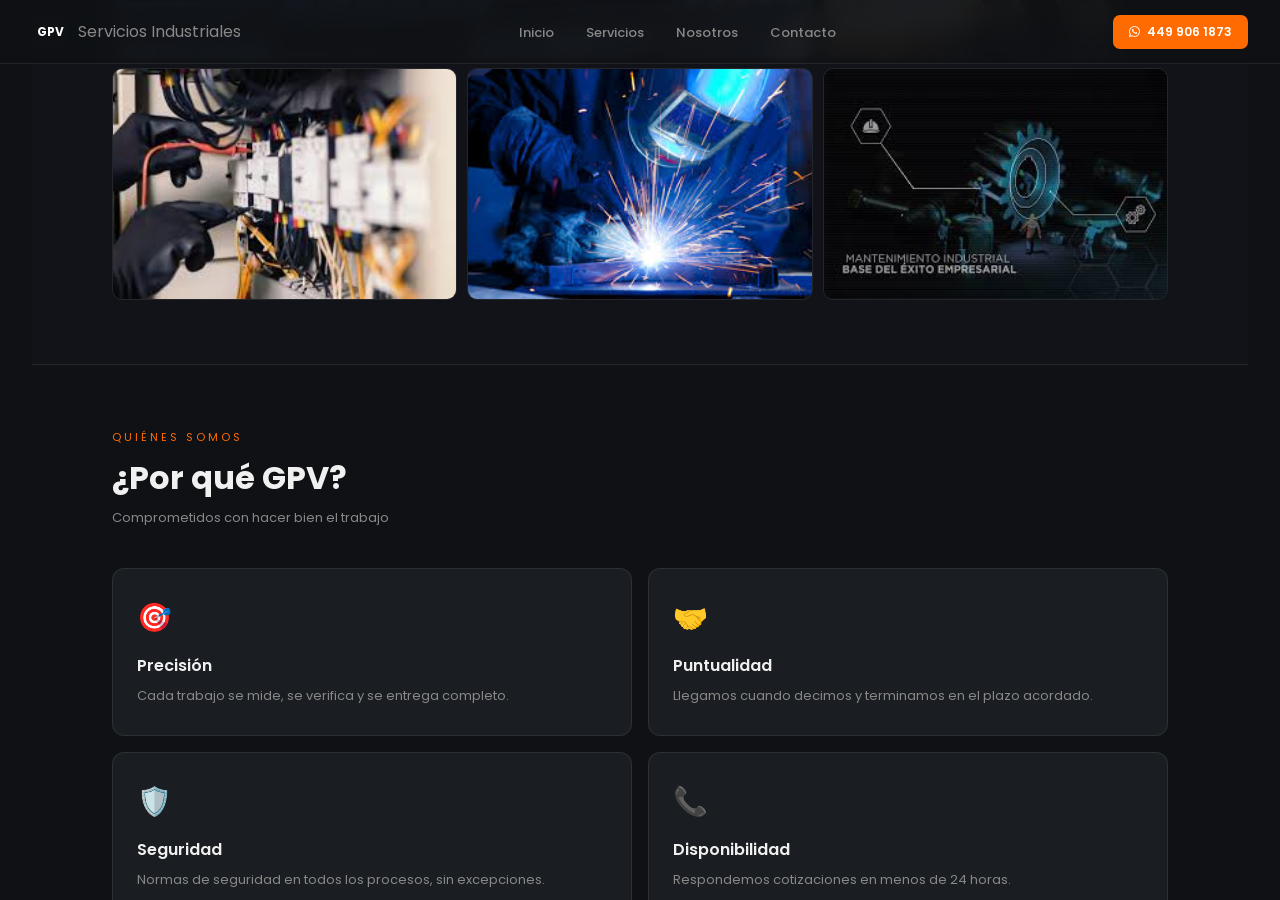
==== index.html @ b643dd70 "primer commit GPV" ====
<!DOCTYPE html>
<html lang="es">

<head>
    <meta charset="UTF-8">
    <meta name="viewport" content="width=device-width, initial-scale=1.0">
    <title>GPV Servicios Industriales</title>
    <link rel="stylesheet" href="style.css">
    <link rel="stylesheet" href="https://cdnjs.cloudflare.com/ajax/libs/font-awesome/6.4.2/css/all.min.css">
</head>

<body>

    <!-- 
    ============================================
    SECCIÓN: HEADER (CABECERA PRINCIPAL)
    ============================================
    FUNCIÓN: Zona superior fija con navegación, logo y contacto rápido.
    
    QUÉ HACE:
    - Se mostrará en la parte superior de todas las pantallas
    - Contiene el logo (marca visual)
    - Menú de navegación para ir a diferentes secciones
    - Botón WhatsApp para llamada directa
    - Botón hamburger (☰) para menú móvil
    
    ACCESIBILIDAD (role="banner"):
    - role="banner" indica al navegador y lectores de pantalla que:
      * Esta es la cabecera PRINCIPAL del documento
      * Las personas ciegas sabrán dónde saltar si quieren ir al contenido
      * Los navegadores pueden marcarla como área específica en herramientas
    - Sin role="banner" sería solo un <div> sin significado semántico
    
    EFECTO EN EL CÓDIGO:
    - No cambia visualmente, pero organiza la información semánticamente
    - Los lectores de pantalla anuncian: "Encabezado de página"
    - Los navegadores pueden crear un índice de secciones
    -->
    <header class="header" id="header" role="banner">
    <header class="header" id="header" role="banner">

        <!-- 
        COMPONENTE: LOGO (MARCA VISUAL)
        
        QUÉ ES:
        - El logotipo que representa la empresa (GPV Servicios Industriales)
        
        role="img" (Rol ARIA para accesibilidad):
        - Aunque NO es una etiqueta <img>, este <div> se COMPORTA como una imagen
        - Los lectores de pantalla entienden: "aquí hay una imagen importante"
        - Sin role="img" los lectores dirían: "GPV" y "Servicios Industriales" por separado sin contexto
        - CON role="img" + aria-label, se trata como UNA UNIDAD semántica
        
        aria-label="Logo GPV Servicios Industriales" (Etiqueta accesible):
        - Proporciona TEXTO ALTERNATIVO para quienes no ven la pantalla
        - Un usuario ciego oye: "Logo GPV Servicios Industriales" (descripción clara)
        - Sin aria-label, el lector diría confusamente: "GPV... Servicios Industriales"
        - aria-label es invisible pero brinda contexto completo
        
        CÓMO AFECTA:
        - Visualmente: no cambia nada (solo CSS)
        - Accesibilidad: transforma contenido visual en información comprensible
        - SEO: Google entiende que esto es el logo principal
        -->
        <div class="header__logo" role="img" aria-label="Logo GPV Servicios Industriales">
            <div class="header__icon">GPV</div>
            <div>
                <p class="header__sub">Servicios Industriales</p>
            </div>
        </div>

        <!-- 
        COMPONENTE: NAVEGACIÓN PRINCIPAL
        
        QUÉ HACE:
        - Lista de enlaces a las secciones principales (Inicio, Servicios, Nosotros, Contacto)
        - Permite desplazamiento rápido dentro de la página
        - Se oculta en móviles (controlado por CSS + JS)
        
        <nav> (Etiqueta semántica):
        - HTML5 indica explícitamente que esto es NAVEGACIÓN
        - Los lectores saltan directamente aquí con atajos
        - Los navegadores estructuran mejor el documento
        
        id="nav" (Identificador único):
        - Permite ser CONTROLADO por el botón hamburger
        - Se referencia con aria-controls (ver botón burger abajo)
        - Permite CSS/JS dirigirse específicamente a este elemento
        
        aria-label="Navegación principal" (Etiqueta descriptiva):
        - Describe QUÉ TIPO de navegación es (no "menú", sino "principal")
        - Si hay varios navs, los lectores distinguen: "Navegación principal", "Navegación secundaria", etc.
        - Contexto claro sin entrar en detalles de cada enlace
        
        CÓMO FUNCIONA:
        - Visualmente: aparecerá como barra horizontal en desktop
        - En móvil: puede estar oculta, controlada por botón burger
        - Accesibilidad: lectores navegan directo aquí y saben qué es
        
        ENLACES (href="#..."):
        - Los # permiten ANCLAS (saltos internos en la págin)
        - href="#inicio" salta a <main id="inicio">
        - href="#servicios" salta a <section id="servicios">
        - Útil para nadar rápido sin cargar nueva página
        -->
        <nav class="header__nav" id="nav" aria-label="Navegación principal">
            <ul>
                <li><a href="#inicio">Inicio</a></li>
                <li><a href="#servicios">Servicios</a></li>
                <li><a href="#nosotros">Nosotros</a></li>
                <li><a href="#contacto">Contacto</a></li>
            </ul>
        </nav>

        <!-- 
        COMPONENTE: ENLACE WHATSAPP (LLAMADA A ACCIÓN)
        
        QUÉ HACE:
        - Botón/enlace directo a WhatsApp
        - Permite contactar rápidamente sin formulario
        - Abre WhatsApp en móvil o navegador web
        
        href="https://wa.me/524499061873":
        - Protocolo wa.me de WhatsApp
        - Abre automáticamente chat con ese número
        - No requiere escribir número manualmente
        
        target="_blank":
        - Abre en NUEVA PESTAÑA/VENTANA
        - El usuario no abandona el sitio (mantiene contexto)
        - Experiencia más fluida
        
        aria-label="Llamar por WhatsApp al 449 906 1873":
        - PROBLEMA SIN aria-label:
          * Lector solo lee el icono de WhatsApp (confuso para ciegos)
          * El número 449 906 1873 aparece pero sin contexto
          * Usuario tenía que adivinar qué es
        - SOLUCIÓN CON aria-label:
          * Lector de pantalla dice: "Llamar por WhatsApp al 449 906 1873"
          * Contexto claro: ACCIÓN (llamar) + MÉTODO (WhatsApp) + NÚMERO
          * Muy descriptivo y útil
        
        <i class="fa-brands fa-whatsapp"></i>:
        - Icono de Font Awesome
        - Solo visual, no afecta accesibilidad (aria-label lo cubre)
        
        EFECTO FINAL:
        - Usuario ciego: oye descripción clara
        - Usuario vidente: ve icono + número
        - Ambos entienden exactamente qué es
        -->
        <a href="https://wa.me/524499061873" class="header__cta" target="_blank"
            aria-label="Llamar por WhatsApp al 449 906 1873">
            <i class="fa-brands fa-whatsapp"></i>
            449 906 1873
        </a>

        <!-- 
        COMPONENTE: BOTÓN HAMBURGER (MENÚ MÓVIL)
        
        QUÉ HACE:
        - Botón ☰ (3 líneas) que abre/cierra menú en móviles
        - Reclama espacio en pantallas pequeñas
        - Típico de diseño responsive moderno
        
        ESTRUCTURA:
        - 3 <span> que se convierten en líneas via CSS
        - CSS/JS anima/rota estas líneas al abrirse
        - Completamente accesible también
        
        aria-label="Abrir menú":
        - Describe la ACCIÓN del botón (no solo "botón")
        - Lector de pantalla: "Botón, Abrir menú"
        - Contexto claro incluso sin ver el icono visual
        
        aria-expanded="false" (ATRIBUTO DINÁMICO):
        - FALSO INICIALMENTE: menú está CERRADO
        - El JS de script.js CAMBIA esto a "true" cuando se abre
        - PROPÓSITO:
          * Informa ESTADO del menú a lectores
          * Sin aria-expanded: lector no sabe si está abierto/cerrado
          * Con aria-expanded: "Botón, Abrir menú, expandido (cerrado)"
          * Cuando JS cambia a true: "Botón, Abrir menú, expandido (abierto)"
        
        aria-controls="nav":
        - VINCULACIÓN DE CONTROL:<br/>
          * Este botón CONTROLA el elemento con id="nav"
          * Enlace semántico: "cuando presiono este botón, afecto ese elemento"
          * Lectores de pantalla entienden la relación
          * Si hay múltiples elementos controlables, queda claro cuál es cuál
        
        CÓMO FUNCIONA EN CONJUNTO:
        - Usuario presiona botón burger
        - JS: cambia aria-expanded a true
        - JS: agrega clase CSS (ej. "open") al nav
        - CSS: muestra el menú (posiblemente con animación)
        - Lector de pantalla: "ahora está expandido"
        - Usuario ciego sabe que pasó algo
        
        EFECTO VISUAL vs ACCESIBILIDAD:
        - Visual: ☰ rota a ✕ (X)
        - Accesibilidad: aria-expanded cambia false → true
        - Ambos comunican el mismo cambio de estado
        -->
        <button class="header__burger" id="burger"
                aria-label="Abrir menú"
                aria-expanded="false"
                aria-controls="nav">
            <span></span>
            <span></span>
            <span></span>
        </button>

    </header>

    <main id="inicio">

        <!-- 
        ============================================
        SECCIÓN: HERO (PRESENTACIÓN PRINCIPAL)
        ============================================
        
        QUÉ ES:
        - Primera sección grande después del header
        - Llamada "Hero" porque es visualmente impactante
        - Contiene: titulo, descripción, badges, botones, imagen
        - OBJETIVO: captar atención y presentar la empresa
        
        aria-labelledby="hero-titulo" (VINCULACIÓN A TÍTULO):
        - PROBLEMA SIN ESTO:
          * <section> sin nombre = inútil para lector de pantalla
          * Usuario ciego entra a sección sin contexto
        - SOLUCIÓN:
          * Apunta al <h1 id="hero-titulo"> debajo
          * Lector REUTILIZA ese texto como nombre de sección
          * Dice: "Sección, Soluciones Industriales Profesionales"
          * Sin código adicional, usa lo que already existe
        - POR QUÉ ES MÁS EFICIENTE QUE aria-label:
          * Si cambias el título en HTML, aria-labelledby actualiza AUTOMÁTICAMENTE
          * Si usas aria-label, tienes texto DUPLICADO (difícil mantener)
          * aria-labelledby = DRY (Don't Repeat Yourself)
        
        EFECTO:
        - Los lectores agrupan contenido bajo ese encabezado
        - Los navegadores crean estructura clara
        - Usuarios navegan mejor
        -->
        <section class="hero" aria-labelledby="hero-titulo">

            <div class="hero__content">

                <div class="hero__badges">
                    <span class="hero__badge">+15 años de experiencia</span>
                    <span class="hero__badge hero__badge--loc">📍 Aguascalientes, México</span>
                </div>

                <!-- 
                TÍTULO PRINCIPAL (H1)
                
                QUÉ HACE:
                - Define el TEMA PRINCIPAL de toda la página
                - "Soluciones Industriales Profesionales"
                - Se muestra grande y destacado (CSS)
                
                id="hero-titulo":
                - Este ID es REFERENCIADO por aria-labelledby arriba
                - El <section> usa este texto como su nombre
                - Vinculación: H1 ← Section 
                
                <span>Profesionales</span>:
                - Permite estilizar solo esta palabra diferente (color/tamaño)
                - CSS puede hacer esta palabra más grande/diferente color
                - Mejora impacto visual sin cambiar significado
                -->
                <h1 class="hero__title" id="hero-titulo">
                    Soluciones<br>
                    Industriales<br>
                    <span>Profesionales</span>
                </h1>

                <p class="hero__desc">
                    Balconería, pailería, mantenimiento y electricidad
                    para empresas y particulares.
                </p>

                <!-- 
                LISTA DE VENTAJAS
                
                QUÉ HACE:
                - Enumera 3 puntos fuertes de GPV
                - Genera confianza en el usuario
                - Mejora conversión (muestra promesas claras)
                
                <ul>:
                - Etiqueta semántica para LISTA (bullets)
                - HTML entiende: "esto es una colección de items"
                - Accesibilidad: lectores anuncian "lista de 3 items"
                
                aria-label="Ventajas de GPV":
                - PROPÓSITO: sin esto, lector diría "lista", punto, punto, punto
                - CON aria-label: "lista de ventajas de GPV", punto 1, punto 2, punto 3
                - CONTEXTO CLARO: el usuario sabe QUÉ ES esta lista
                
                EFECTO:
                - Visuales entienden beneficios al leer
                - Ciegos entienden que es una lista de beneficios
                -->
                <ul class="hero__checks" aria-label="Ventajas de GPV">
                    <li>Personal altamente capacitado</li>
                    <li>Garantía en todos los trabajos</li>
                    <li>Respuesta en menos de 24 horas</li>
                </ul>

                <div class="hero__btns">
                    <a href="#contacto" class="btn btn--primary">Solicitar cotización</a>
                    <a href="#servicios" class="btn btn--secondary">Ver servicios</a>
                </div>

            </div>

            <div class="hero__img">
                <img src="soldadura.jpg" alt="Trabajo de soldadura realizado por GPV Servicios Industriales">
            </div>

        </section>

        <!-- 
        ============================================
        SECCIÓN: ESTADÍSTICAS (NÚMEROS CLAVE)
        ============================================
        
        QUÉ HACE:
        - Muestra 3 cifras importantes (500+ trabajos, 100+ clientes, 15+ años)
        - Genera confianza mediante números
        - Sección corta, solo visual, sin h2 visible
        
        aria-label="Estadísticas de GPV Servicios Industriales":
        - PROBLEMA:
          * Esta sección NO tiene <h2> visible (diseño minimalista)
          * Sin aria-label: sección sin nombre, solo números
          * Lector diría: "500 plus, trabajos realizados, 100 plus, clientes..." (confuso)
        - SOLUCIÓN:
          * aria-label da nombre completo a la sección
          * Lector: "Sección, Estadísticas de GPV Servicios Industriales"
          * LUEGO lista los números en contexto
        - POR QUÉ NO aria-labelledby:
          * No hay un <h2> visible para referenciar
          * El aria-label es lo mejor en este caso
        
        ESTRUCTURA INTERNA:
        - 3 divs .stats__item
        - Cada uno: número grande + etiqueta pequeña
        - Grid CSS los organiza horizontalmente
        -->
        <section class="stats" aria-label="Estadísticas de GPV Servicios Industriales">
            <div class="stats__item">
                <span class="stats__num">500+</span>
                <span class="stats__label">Trabajos realizados</span>
            </div>
            <div class="stats__item">
                <span class="stats__num">100+</span>
                <span class="stats__label">Clientes atendidos</span>
            </div>
            <div class="stats__item">
                <span class="stats__num">15+</span>
                <span class="stats__label">Años de experiencia</span>
            </div>
        </section>

        <!-- 
        ============================================
        SECCIÓN: CARRUSEL/SLIDER DE PROYECTOS
        ============================================
        
        QUÉ HACE:
        - Muestra proyectos completados en forma de carrusel
        - El usuario puede navegar entre slides
        - Cada slide: imagen + categoría + título + descripción
        
        aria-labelledby="slider-titulo":
        - Referencia al <h2 id="slider-titulo">Proyectos realizados</h2>
        - Función: liga el nombre visible al contenedor
        - Lector: "Sección, Proyectos realizados"
        - Más mantenible que aria-label duplicado
        -->
        <section class="slider-sec" id="servicios" aria-labelledby="slider-titulo">

            <div class="slider-sec__header">
                <p class="slider-sec__label">Nuestro trabajo</p>
                <h2 class="slider-sec__title" id="slider-titulo">Proyectos realizados</h2>
                <p class="slider-sec__sub">Más de 500 trabajos en Aguascalientes y zona</p>
            </div>

            <!-- 
            COMPONENTE: CARRUSEL (REGIÓN INTERACTIVA)
            
            role="region":
            - Más específico que <div> simple
            - Indica: "aquí hay una zona ESPECIAL, diferente del contenido normal"
            - PROPÓSITO: usuarios pueden saltar directamente a esta región
            - Lectores anuncian: "región, Carrusel de proyectos"
            
            aria-label="Carrusel de proyectos realizados":
            - Completa el nombre de la región
            - Describe QUÉ ES y QUÉ CONTIENE
            - Usuario ciego sabe: "esta es una zona interactiva con proyectos"
            
            INTERACTIVIDAD:
            - Contiene botones siguiente/anterior
            - Contiene navegación de dots (puntos)
            - Actualiza contenido dinámicamente via JS
            - Accesibilidad crítica aquí
            -->
            <div class="slider" role="region" aria-label="Carrusel de proyectos realizados">

                <!-- 
                CONTENEDOR DE SLIDES (TRACK)
                
                aria-live="polite" (ANUNCIO DINÁMICO):
                - FUNCIÓN: cuando cambia el contenido aquí, lector lo ANUNCIA
                - "polite" = anuncia SIN INTERRUMPIR lo que se lee
                - ALTERNATIVAS:
                  * aria-live="assertive" = interrumpe (importante/urgente)
                  * aria-live="off" = no anuncia
                - CASO DE USO:
                  * Slide 1 mostrado: lector describe contenido
                  * Usuario presiona "siguiente"
                  * JS cambia contenido en este div
                  * aria-live anuncia EDUCADAMENTE: "Slide 2, Mantenimiento Industrial..."
                  * Usuario sigue escuchando sin interrupciones bruscas
                
                SIN aria-live:
                - Slide cambia pero lector no se entera
                - Usuario ciego sigue escuchando slide 1 mientras ve slide 2
                - Desfase incomprensible
                
                id="sliderTrack":
                - Permite que JS actualice ESTE contenedor específicamente
                - Cuando cambia el slide, actualiza solo este elemento
                -->
                <div class="slider__track" id="sliderTrack" aria-live="polite">

                    <!-- 
                    CADA SLIDE (PROYECTO)
                    
                    role="img":
                    - Cada slide es tratado como una IMAGEN compleja (no solo <img>)
                    - Contiene: imagen + overlay con texto
                    - El conjunto forma una UNIDAD visual
                    - Los lectores entienden: "imagen compuesta"
                    
                    aria-label="Mantenimiento Industrial":
                    - ALTERNATIVA a aria-label largo
                    - Describe brevemente el tema
                    - Para descripción completa, usar <img alt="...">
                    
                    ESTRUCTURA INTERNA:
                    - <img>: foto del proyecto
                    - <div class="overlay">: información superpuesta
                      * span.tag: categoría ("Mantenimiento")
                      * h3: título
                      * p: descripción breve
                    -->
                    <div class="slider__slide" role="img" aria-label="Mantenimiento Industrial">
                        <img src="MI.jpg" alt="Trabajo de mantenimiento industrial realizado por GPV">
                        <div class="slider__overlay">
                            <span class="slider__tag">Mantenimiento</span>
                            <h3 class="slider__name">Mantenimiento Industrial</h3>
                            <p class="slider__desc">Preventivo y correctivo de maquinaria</p>
                        </div>
                    </div>

                    <div class="slider__slide" role="img" aria-label="Balconería y barandales">
                        <img src="balconeria.jpg" alt="Balcones y barandales fabricados por GPV">
                        <div class="slider__overlay">
                            <span class="slider__tag">Balconería</span>
                            <h3 class="slider__name">Balcones y Barandales</h3>
                            <p class="slider__desc">Diseño y fabricación a medida</p>
                        </div>
                    </div>

                    <div class="slider__slide" role="img" aria-label="Pailería industrial">
                        <img src="paileria.jpg" alt="Tanques y estructuras de pailería industrial por GPV">
                        <div class="slider__overlay">
                            <span class="slider__tag">Pailería</span>
                            <h3 class="slider__name">Pailería Industrial</h3>
                            <p class="slider__desc">Tanques y estructuras de acero</p>
                        </div>
                    </div>

                    <div class="slider__slide" role="img" aria-label="Servicios eléctricos industriales">
                        <img src="ServE.jpg" alt="Instalación eléctrica industrial realizada por GPV">
                        <div class="slider__overlay">
                            <span class="slider__tag">Eléctrico</span>
                            <h3 class="slider__name">Servicios Eléctricos</h3>
                            <p class="slider__desc">Instalación y mantenimiento industrial</p>
                        </div>
                    </div>

                    <div class="slider__slide" role="img" aria-label="Soldadura especializada">
                        <img src="soldadura.jpg" alt="Trabajo de soldadura especializada por GPV">
                        <div class="slider__overlay">
                            <span class="slider__tag">Soldadura</span>
                            <h3 class="slider__name">Soldadura Especializada</h3>
                            <p class="slider__desc">Certificada en todos los procesos</p>
                        </div>
                    </div>

                </div>
            </div>

            <!-- 
            BARRA DE PROGRESO (VISUAL)
            
            role="progressbar":
            - Indica: "aquí hay una barra que muestra avance"
            - Los lectores entienden: "barra de progreso"
            - Permite programar aria-valuenow/aria-valuemin/aria-valuemax para precisión
            
            aria-label="Progreso del carrusel":
            - Describe para QUÉ es esta barra
            - "Progreso de qué?" "... del carrusel"
            
            <div class="slider__progress-fill">:
            - Inner element que CSS anima
            - Visualmente crece/decrece
            - Representa porcentaje (slide 1/5 = 20%, slide 2/5 = 40%, etc.)
            
            ACCESIBILIDAD MEJORADA (opcional futuro):
            - Podrías agregar: aria-valuenow="1" aria-valuemin="0" aria-valuemax="5"
            - El lector diría: "Barra de progreso, 1 de 5"
            -->
                <div class="slider__progress-fill" id="sliderProgress"></div>
            </div>

            <div class="slider__nav">
                <!-- 
                BOTONES DE NAVEGACIÓN DEL CARRUSEL
                
                aria-label en cada botón:
                - PROBLEMA SIN aria-label:
                  * Botón "←" (flecha izquierda)
                  * Lector de pantalla: "botón, símbolo flecha izquierda"
                  * Confuso: ¿izquierda de qué? ¿para qué?
                - SOLUCIÓN CON aria-label:
                  * "Botón, Slide anterior"
                  * "Botón, Slide siguiente"
                  * Ahora clarísimo el propósito
                
                IMPORTANTE:
                - El símbolo visual (← o →) es SOLO decoración
                - aria-label aporta el CONTEXTO necesario
                - Usuarios con mouse: ven flecha, entienden
                - Usuarios invidentes: oyen descripción, entienden
                - Ambos acceso igual
                -->
                <button class="slider__btn" id="sliderPrev" aria-label="Slide anterior">&#8592;</button>
                <!-- 
                PUNTOS DE NAVEGACIÓN (DOTS)
                
                role="tablist":
                - Los dots funcionan como PESTAÑAS
                - Cada dot = una pestaña (cada slide es una pestaña)
                - Semantically: esto es navegación tipo pestañas
                - Los lectores entienden: "lista de pestañas"
                
                aria-label="Navegación de slides":
                - Describe qué son estos dots
                - Contexto: navegación de slides, no botones random
                
                DINÁMICO (JS actualiza):
                - JS crea 5 dots (uno por slide)
                - Cada dot tiene role="tab"
                - Dot activo: aria-selected="true"
                - Dots inactivos: aria-selected="false"
                - El lector anuncia cuál está seleccionado
                -->
                <div class="slider__dots" id="sliderDots" role="tablist" aria-label="Navegación de slides"></div>
                <!-- 
                CONTADOR DE SLIDES (1 / 5)
                
                aria-live="polite":
                - Este texto CAMBIA dinámicamente (JS actualiza)
                - aria-live="polite" anuncia cambios sin interrumpir
                - Cuando usuario navega: "slide 2 de 5", "slide 3 de 5", etc.
                - El lector anuncia el nuevo número automáticamente
                
                ACCESIBILIDAD:
                - Usuarios videntes ven: "1 / 5", "2 / 5", etc.
                - Usuarios invidentes oyen: "slide 1 de 5", "slide 2 de 5", etc.
                - Ambos saben en qué slide están
                -->
                <span class="slider__counter" id="sliderCounter" aria-live="polite">1 / 5</span>
                <button class="slider__btn" id="sliderNext" aria-label="Slide siguiente">&#8594;</button>
            </div>

        </section>

        <!-- 
        ============================================
        SECCIÓN: GALERÍA (MOSAICO DE TRABAJOS)
        ============================================
        
        QUÉ HACE:
        - Muestra 6 proyectos en grid visual
        - Una imagen es más grande (card--big)
        - Cada card muestra: imagen + overlay con nombre
        - Similar al slider pero estático (no carrusel)
        
        aria-labelledby="galeria-titulo":
        - Referencia al H2 "Trabajos recientes"
        - Lector: "Sección, Trabajos recientes"
        - Mantiene coherencia con otras secciones
        -->
        <section class="galeria" aria-labelledby="galeria-titulo">

            <div class="galeria__header">
                <p class="galeria__label">Galería</p>
                <h2 class="galeria__title" id="galeria-titulo">Trabajos recientes</h2>
                <p class="galeria__sub">Resultados reales, sin edición</p>
            </div>

            <!-- 
            LISTADO VISUAL (COLECCIÓN SEMÁNTICA)
            
            role="list":
            - Aunque NO es un <ul>, HTML5 ARIA permite decir que ES una lista
            - PROPÓSITO: agrupar cards como "colección de items relacionados"
            - Los lectores entienden: "lista de 6 elementos"
            
            role="listitem" (en cada card):
            - Cada card es un ITEM de esa lista
            - Lector anuncia: "item 1 de 6", "item 2 de 6", etc.
            - ES MEJOR que <div> simple sin roles
            
            EFECTO:
            - Navegación clara: usuario sabe cuántas imágenes hay
            - Estructura: el lector puede saltar entre items
            - Semántica: máquinas entienden que esto es una colección
            -->
            <div class="galeria__mosaic" role="list">

                <div class="galeria__card galeria__card--big" role="listitem">
                    <img src="balconeria.jpg" alt="Barandal residencial fabricado por GPV en Aguascalientes">
                    <div class="galeria__overlay">
                        <p class="galeria__card-name">Barandal residencial</p>
                    </div>
                </div>

                <div class="galeria__card" role="listitem">
                    <img src="MI.jpg" alt="Mantenimiento de planta industrial por GPV">
                    <div class="galeria__overlay">
                        <p class="galeria__card-name">Mantenimiento planta</p>
                    </div>
                </div>

                <div class="galeria__card" role="listitem">
                    <img src="paileria.jpg" alt="Tanque de acero inoxidable fabricado por GPV">
                    <div class="galeria__overlay">
                        <p class="galeria__card-name">Tanque acero inox</p>
                    </div>
                </div>

                <div class="galeria__card" role="listitem">
                    <img src="ServE.jpg" alt="Panel eléctrico industrial instalado por GPV">
                    <div class="galeria__overlay">
                        <p class="galeria__card-name">Panel eléctrico</p>
                    </div>
                </div>

                <div class="galeria__card" role="listitem">
                    <img src="soldadura.jpg" alt="Soldadura estructural realizada por GPV">
                    <div class="galeria__overlay">
                        <p class="galeria__card-name">Soldadura estructural</p>
                    </div>
                </div>

                <div class="galeria__card" role="listitem">
                    <img src="MI.jpg" alt="Instalación de ductos industriales por GPV">
                    <div class="galeria__overlay">
                        <p class="galeria__card-name">Instalación ductos</p>
                    </div>
                </div>

            </div>

        </section>

        <!-- 
        ============================================
        SECCIÓN: NOSOTROS / POR QUÉ GPV
        ============================================
        
        QUÉ HACE:
        - Sección de valores y diferenciadores
        - Muestra 4 atributos clave: Precisión, Puntualidad, Seguridad, Disponibilidad
        - Genera confianza mediante valores claros
        
        aria-labelledby="nosotros-titulo":
        - Referencia al H2 "¿Por qué GPV?"
        - Lector: "Sección, ¿Por qué GPV?"
        -->
        <section class="nosotros" id="nosotros" aria-labelledby="nosotros-titulo">

            <div class="nosotros__header">
                <p class="nosotros__label">Quiénes somos</p>
                <h2 class="nosotros__title" id="nosotros-titulo">¿Por qué GPV?</h2>
                <p class="nosotros__sub">Comprometidos con hacer bien el trabajo</p>
            </div>

            <div class="nosotros__grid">

                <div class="nosotros__card">
                    <!-- 
                    ICONO DECORATIVO
                    
                    aria-hidden="true":
                    - PROPÓSITO: estos emojis (🎯🤝🛡️📞) son PURAMENTE DECORATIVOS
                    - Sin aria-hidden, lector diría: "emoji diana" (confuso)
                    - Con aria-hidden="true": ignora el emoji, enfócate en el texto
                    
                    LÓGICA:
                    - El título H3 "Precisión" dice lo que es
                    - El párrafo describe
                    - El emoji solo embellece
                    - No aporta información, así que ocúltalo de lectores
                    
                    ACCESIBILIDAD MEJORADA:
                    - Sin aria-hidden: "emoji, diana, Precisión, cada trabajo se mide..."
                    - Con aria-hidden: "Precisión, cada trabajo se mide..."
                    - Mucho más limpio y claro
                    -->
                    <div class="nosotros__icon" aria-hidden="true">🎯</div>
                    <h3 class="nosotros__card-title">Precisión</h3>
                    <p class="nosotros__card-desc">
                        Cada trabajo se mide, se verifica y se entrega completo.
                    </p>
                </div>

                <div class="nosotros__card">
                    <div class="nosotros__icon" aria-hidden="true">🤝</div>
                    <h3 class="nosotros__card-title">Puntualidad</h3>
                    <p class="nosotros__card-desc">
                        Llegamos cuando decimos y terminamos en el plazo acordado.
                    </p>
                </div>

                <div class="nosotros__card">
                    <div class="nosotros__icon" aria-hidden="true">🛡️</div>
                    <h3 class="nosotros__card-title">Seguridad</h3>
                    <p class="nosotros__card-desc">
                        Normas de seguridad en todos los procesos, sin excepciones.
                    </p>
                </div>

                <div class="nosotros__card">
                    <div class="nosotros__icon" aria-hidden="true">📞</div>
                    <h3 class="nosotros__card-title">Disponibilidad</h3>
                    <p class="nosotros__card-desc">
                        Respondemos cotizaciones en menos de 24 horas.
                    </p>
                </div>

            </div>

        </section>

        <!-- 
        ============================================
        SECCIÓN: CONTACTO / FORMULARIO
        ============================================
        
        QUÉ HACE:
        - Formulario para solicitar cotización
        - Realiza envío vía WhatsApp (ver onsubmit en formulario)
        - Es la LLAMADA A ACCIÓN PRINCIPAL de la página
        
        aria-labelledby="contacto-titulo":
        - Referencia al H2 "Solicite una Cotización"
        - Lector: "Sección, Solicite una Cotización"
        -->
        <section class="contacto" id="contacto" aria-labelledby="contacto-titulo">

            <div class="contacto__header">
                <p class="contacto__label">Cotización</p>
                <h2 class="contacto__title" id="contacto-titulo">Solicite una Cotización</h2>
                <p class="contacto__sub">Le respondemos en menos de 24 horas</p>
            </div>

            <!-- 
            FORMULARIO PRINCIPAL
            
            aria-label="Formulario de cotización":
            - Describe el PROPÓSITO del formulario
            - No es "formulario", sino específicamente "de cotización"
            - Si hubiera varios formularios en la página, diferenciaría
            
            onsubmit="enviarWhatsapp(event)":
            - Cuando usuario presiona "Enviar", ejecuta función JS
            - La función RECOGE datos (nombre, teléfono, email, etc.)
            - CONSTRUYE mensaje de WhatsApp
            - ABRE protocolo wa.me con el mensaje pre-rellenado
            
            CAMPOS INTERNOS:
            - label for="id": conecta etiqueta con campo
            - entrada type="text/tel/email": tipos semánticos
            - autocomplete="...": ayuda al navegador a pre-llenar
            - required: validación nativa (no envía si vacío)
            - placeholder: ejemplo visual de qué escribir
            -->
            <form class="contacto__form" onsubmit="enviarWhatsapp(event)" aria-label="Formulario de cotización">

                <div class="contacto__row">
                    <div class="contacto__field">
                        <label for="nombre">Nombre completo</label>
                        <input type="text" id="nombre" placeholder="Tu nombre completo"
                               autocomplete="name" required>
                    </div>
                    <div class="contacto__field">
                        <label for="telefono">Teléfono</label>
                        <input type="tel" id="telefono" placeholder="+52 449..."
                               autocomplete="tel" required>
                    </div>
                </div>

                <div class="contacto__field">
                    <label for="email">Correo electrónico</label>
                    <input type="email" id="email" placeholder="correo@ejemplo.com"
                           autocomplete="email" required>
                </div>

                <div class="contacto__field">
                    <label for="servicio">Servicio de interés</label>
                    <select id="servicio" required>
                        <option value="" disabled selected>Seleccione un servicio</option>
                        <option value="mantenimiento">Mantenimiento Industrial</option>
                        <option value="balconeria">Balconería</option>
                        <option value="paileria">Pailería Industrial</option>
                        <option value="electrico">Servicios Eléctricos</option>
                        <option value="soldadura">Soldadura</option>
                        <option value="otros">Otros</option>
                    </select>
                </div>

                <div class="contacto__field">
                    <label for="mensaje">Descripción del proyecto</label>
                    <textarea id="mensaje" rows="4"
                              placeholder="Describa su proyecto..." required></textarea>
                </div>

                <button type="submit" class="btn btn--primary contacto__submit">
                    Enviar solicitud
                </button>

                <a href="https://wa.me/524499061873" class="contacto__wa" target="_blank"
                   aria-label="Contactar a GPV por WhatsApp">
                    <span class="contacto__wa-dot" aria-hidden="true"></span>
                    O escríbenos directo por WhatsApp
                    <span class="contacto__wa-arrow" aria-hidden="true">→</span>
                </a>

            </form>

        </section>

        <!-- 
        ============================================
        SECCIÓN: FOOTER (PIE DE PÁGINA)
        ============================================
        
        QUÉ HACE:
        - Información final del sitio
        - Enlaces secundarios
        - Datos de contacto
        - Redes sociales
        - Copyright
        
        role="contentinfo" (ARIA Landmark):
        - IMPORTANTE: marca este como FOOTER PRINCIPAL del documento
        - Los lectores pueden saltar aquí con teclas de atajo específicas
        - Google SEO: esta es la sección de información final
        - Estructura clara: contenido → footer
        
        SIN role="contentinfo":
        - Solo sería un <div> sin significado
        - Los lectores perderían oportunidad de saltar rápido
        - SEO: Google no sabría que es footer
        
        ESTRUCTURA:
        - 3 columnas: Marca, Servicios, Contacto
        - Cada columna con listas <ul>
        - Redes sociales con iconos + aria-label
        - Pie final con copyright
        -->
        <footer class="footer" role="contentinfo">

            <div class="footer__grid">

                <div class="footer__col">
                    <p class="footer__brand">GPV</p>
                    <p class="footer__brand-sub">Servicios Industriales · Aguascalientes</p>
                    <p class="footer__desc">
                        Más de 15 años y 500 trabajos realizados
                        en Aguascalientes y zona.
                    </p>
                    <!-- 
                    GRUPO DE REDES SOCIALES
                    
                    aria-label="Redes sociales":
                    - Agrupa estos 3 iconos como una COLECCIÓN
                    - Lector: "grupo, Redes sociales"
                    - Luego: "enlace WhatsApp", "enlace Instagram", "enlace Email"
                    - Contexto claro: todos son plataformas de contacto
                    
                    CADA ICONO:
                    - aria-label describe destino ("WhatsApp", "Instagram")
                    - aria-hidden="true" en icono solo visual
                    - El aria-label del link cubre accesibilidad
                    -->
                        <a href="https://wa.me/524499061873" target="_blank" aria-label="WhatsApp">
                            <i class="fa-brands fa-whatsapp" aria-hidden="true"></i>
                        </a>
                        <a href="https://www.instagram.com/serviciosindustriales" target="_blank"
                            aria-label="Instagram">
                            <i class="fa-brands fa-instagram" aria-hidden="true"></i>
                        </a>
                        <a href="mailto:Serviciosindustrialesgpv@gmail.com" aria-label="Correo electrónico">
                            <i class="fa-solid fa-envelope" aria-hidden="true"></i>
                        </a>
                    </div>
                </div>

                <div class="footer__col">
                    <h4 class="footer__col-title">Servicios</h4>
                    <ul class="footer__list">
                        <li><a href="#servicios">Mantenimiento Industrial</a></li>
                        <li><a href="#servicios">Balconería</a></li>
                        <li><a href="#servicios">Pailería</a></li>
                        <li><a href="#servicios">Servicios Eléctricos</a></li>
                        <li><a href="#servicios">Soldadura</a></li>
                    </ul>
                </div>

                <div class="footer__col">
                    <h4 class="footer__col-title">Contacto</h4>
                    <ul class="footer__list footer__list--contact">
                        <li>
                            <i class="fa-solid fa-phone" aria-hidden="true"></i>
                            +52 449 906 1873
                        </li>
                        <li>
                            <i class="fa-solid fa-envelope" aria-hidden="true"></i>
                            Serviciosindustrialesgpv@gmail.com
                        </li>
                        <li>
                            <i class="fa-solid fa-location-dot" aria-hidden="true"></i>
                            Aguascalientes, México
                        </li>
                        <li>
                            <i class="fa-solid fa-clock" aria-hidden="true"></i>
                            Lun – Sab: 8:00 AM – 8:00 PM
                        </li>
                    </ul>
                </div>

            </div>

            <div class="footer__bottom">
                <p>© 2025 GPV Servicios Industriales. Todos los derechos reservados.</p>
            </div>

        </footer>

    </main>

    <script src="script.js"></script>

    <!-- 
    ============================================
    BOTÓN FLOTANTE (CTA FLOTANTE)
    ============================================
    
    QUÉ HACE:
    - Botón FIJO en esquina (probablemente inferior derecha)
    - Siempre visible mientras scrollea la página
    - Llamada a acción principal: "Cotizar por WhatsApp"
    - Complementa el formulario y otros CTA
    
    role NO NECESARIO aquí (es simple <a>):
    - <a> ya es semántico (enlace)
    - Los lectores entienden: "enlace"
    
    aria-label="Cotizar con GPV Servicios Industriales por WhatsApp":
    - COMPLETO Y DESCRIPTIVO:
      * "Cotizar con" = acción principal
      * "GPV Servicios Industriales" = con quién
      * "por WhatsApp" = método/canal
    - IMPORTANTE: usuarios invidentes NECESITAN toda esta información
    - El icono visual (WhatsApp) + texto "Cotizar por WhatsApp" es suficiente para videntes
    - Pero aria-label DUPLICA la información de forma accesible
    
    target="_blank":
    - Abre en nueva pestaña
    - El usuario no abandona el sitio
    
    <i aria-hidden="true">:
    - Icono decorativo
    - aria-hidden="true" lo oculta de lectores
    - El texto del link + aria-label ya cubren la información
    
    FLUJO TÍPICO:
    - Usuario ciego navega página
    - Llega al final, presiona Tab
    - Lector: "enlace, Cotizar con GPV Servicios Industriales por WhatsApp"
    - Usuario entiende exactamente qué es
    - Presiona Enter → abre WhatsApp
    -->
    <a href="https://wa.me/524499061873" class="cta-flotante" target="_blank"
       aria-label="Cotizar con GPV Servicios Industriales por WhatsApp">
        <i class="fa-brands fa-whatsapp" aria-hidden="true"></i>
        Cotizar por WhatsApp
    </a>

</body>

</html>
---- style.css ----
/* ============================================
   IMPORT TIPOGRAFÍA DE GOOGLE FONTS
   ============================================
   @import descarga la fuente Poppins en 4 pesos (400, 500, 600, 700)
   
   QUÉ HACE:
   - Descarga fuente desde servidores de Google
   - display=swap: muestra texto con fuente del sistema PRIMERO, luego cambia a Poppins
   - Optimización: texto visible de inmediato, no espera descargar fuente
   
   CORRELACIÓN CON HTML:
   - Cada <h1>, <p>, <button> etc. usará esta fuente automáticamente
   - Si la fuente no carga, CSS tiene fallback: sans-serif (fuente genérica)
   
   ERRORES/PROBLEMAS:
   - Sin @import: navegadores no sabrían dónde obtener Poppins
   - Resultado: fallería a fuente sistema por defecto (blah)
   - Impact visual: diseño se ve diferente, menos profesional
*/
@import url('https://fonts.googleapis.com/css2?family=Poppins:wght@400;500;600;700&display=swap');

/* ============================================
   RESET CSS GLOBAL
   ============================================
   Elimina estilos por defecto de navegadores.
   Cada navegador (Chrome, Firefox, Safari) viene con estilos predeterminados.
   Aquí los "reseteamos" para tener control total.
*/

*,
*::before,
*::after {
    /* * = TODOS los elementos en la página
       *::before = pseudo-elemento antes de cada elemento
       *::after = pseudo-elemento después de cada elemento
       
       PROP: box-sizing: border-box
       PROBLEMA SIN ESTO:
       - <div width="100px" padding="10px"> = 120px ancho REAL
       - Confuso: dices 100px pero aparece 120px
       
       CON box-sizing: border-box:
       - <div width="100px" padding="10px"> = 100px ancho REAL
       - El padding ESTÁ INCLUIDO en los 100px
       - Mucho más predecible y fácil de calcular
    */
    box-sizing: border-box;
    
    /* Elimina margin por defecto
       Navegadores dan margin a <h1>, <p>, <ul>, <body> etc.
       Aquí lo borramos para tener control total */
    margin: 0;
    
    /* Elimina padding por defecto
       <ul>, <button>, <input> vienen con padding pre-establecido
       Lo borramos para partir de cero */
    padding: 0;
}

/* ============================================
   VARIABLES CSS GLOBALES (:root)
   ============================================
   Colores y valores que se usan en TODO el documento.
   Ventaja: cambiar un color solo en UNA LÍNEA se propaga por toda la web.
   
   EJEMPLO:
   - Si cambias --accent de #ff6b00 a #ff0000
   - TODOS los botones, bordes, textos naranja se vuelven rojo automáticamente
   - SIN variables: tendrías que cambiar 50+ líneas manualmente (error-prone)
*/

:root {
    /* Color ACCENT (acentuación) - Naranja vibrante
       Usado en: botones primarios, bordes hover, títulos, etc.
       FUNCIÓN: destacar elementos importantes, llamadas a acción
    */
    --accent: #ff6b00;
    
    /* Color BG (background) - Fondo oscuro PRINCIPAL
       FUNCIÓN: fondo general del sitio (body, secciones, etc.)
       Elección oscura (#0f1115) = tema Dark Mode (moderno, menos fatiga visual)
    */
    --bg: #0f1115;
    
    /* Color BG2 (background secundario) - Fondo oscuro MÁS CLARO
       FUNCIÓN: diferenciar secciones, cards, overlays
       DIFERENCIA: --bg (#0f1115) es más oscuro
                   --bg2 (#1a1d22) es levemente más claro
       USO: crear jerarquía visual sin texto
    */
    --bg2: #1a1d22;
    
    /* Color TEXT - Texto principal BLANCO
       FUNCIÓN: texto que la mayoría de usuarios leerá
       #f0f0f0 = blanco casi puro (no es #ffffff 100% blanco, más suave)
    */
    --text: #f0f0f0;
    
    /* Color MUTED - Texto GRIS (subtítulos, descripciones)
       FUNCIÓN: texto secundario menos importante
       Menor contraste que --text, indica importancia menor
    */
    --muted: #888;
    
    /* Color BORDER - Línea divisoria sutilísima
       rgba(255, 255, 255, 0.08) = blanco transparente al 8%
       FUNCIÓN: separar secciones sin ser agresivo
       VENTAJA A LA OPACIDAD: sutileza, deja "respirar" el diseño
    */
    --border: rgba(255, 255, 255, 0.08);
}

/* ============================================
   ESTILOS GLOBALES BODY
   ============================================
   Todo el sitio hereda estos estilos.
*/

body {
    /* Fuente: Poppins (descargada arriba desde Google)
       Fallback: sans-serif (fuente genérica del navegador si Poppins falla)
       IMPORTANCIA: Poppins es moderna, redondeada, profesional.
       Sin esto: Arial/Times New Roman (blah, anticuado)
    */
    font-family: 'Poppins', sans-serif;
    
    /* Fondo del sitio completo
       var(--bg) = #0f1115 (oscuro, tema Dark Mode)
    */
    background-color: var(--bg);
    
    /* Color de texto por defecto
       TODOS los textos serán #f0f0f0 (blanco) a menos que se sobrescriba
    */
    color: var(--text);
    
    /* Oculta scroll horizontal
       A veces elementos se desbordan de pantalla en móviles (overflow)
       Esto causa scroll lateral feo
       overflow-x: hidden = nunca mostrar scroll horizontal
       NOTA: ⚠️ PUEDE OCULTAR CONTENIDO si un elemento es MÁS ancho que pantalla
       MEJOR SOLUCIÓN: asegurar que ningún elemento exceda 100vw
    */
    overflow-x: hidden;
}


/* ============================================
   SECCIÓN: HEADER (CABECERA FIJA)
   ============================================
   Navegación superior que permanece visible al scrollear.
   
   CORRELACIÓN CON HTML:
   <header class="header" id="header" role="banner">
     <div class="header__logo"></div>
     <nav class="header__nav"></nav>
     <a class="header__cta"></a>
     <button class="header__burger"></button>
   </header>
*/

.header {
    /* position: fixed = PEGADO a la pantalla (no se mueve al scrollear)
       TOP: 0 = arriba del todo
       LEFT: 0 = a la izquierda del todo
       Resultado: navegación siempre visible, no desaparece al bajar
       
       QUÉ PASA SIN ESTO:
       - position: static (por defecto) = se scrollea con la página
       - Usuario baja y la nav desaparece
       - Para acceder nav, debe scroll arriba (mala experiencia)
       
       CON position: fixed:
       - Usuario scrollea 10 pantallas = nav permanece arriba
       - Acceso rápido a navegación siempre
    */
    position: fixed;
    top: 0;
    left: 0;
    
    /* Anchura y altura */
    width: 100%;
    /* 100% = ancho total de pantalla */
    
    height: 64px;
    /* 64px = suficiente para logo + texto + botones */
    
    /* BACKGROUND con BLUR (efecto esmerilado glass-morphism)
       rgba(15, 17, 21, 0.95) = color casi opaco (95% visible)
       Permite VER un poco el contenido detrás (efecto elegante)
       
       SIN backdrop-filter:
       - background sólido opaco (aburrido)
       
       CON backdrop-filter: blur(10px):
       - Desenfoca CONTENIDO DETRÁS del header
       - Efecto "frosted glass" moderno (muy en trending 2024-2025)
       - NOTA: No soportado en navegadores muy antiguos (IE), pero OK para Chrome/Firefox/Safari
    */
    background: rgba(15, 17, 21, 0.95);
    backdrop-filter: blur(10px);
    
    /* Borde inferior muy sutil
       1px = espesor línea
       solid = línea continua (no punteada)
       var(--border) = blanco 8% opaco
       FUNCIÓN: separar header del contenido sin ser agresivo
    */
    border-bottom: 1px solid var(--border);
    
    /* FLEXBOX: alinea elementos horizontalmente
       display: flex = convierte en contenedor flexible
       align-items: center = alinea verticalmente al centro
       justify-content: space-between = logo a la izquierda, botón a la derecha, nav al medio
       
       SIN flexbox:
       - Elementos se amontonan (sin distribuir)
       - Alineación manual (tedioso, error-prone)
       
       CON flexbox:
       - Distribución automática y elegante
       - Responsive automáticamente
    */
    display: flex;
    align-items: center;
    justify-content: space-between;
    
    /* Espacios interiores horizontales
       SOLO izq/derecha (arriba/abajo = 0 porque height: 64px)
    */
    padding: 0 32px;
    
    /* z-index: capa de apilamiento
       z-index: 1000 = MUY alto (siempre encima de todo)
       Aunque scrollees y otros elementos se animen,
       header siempre queda encima
       
       EJEMPLO: si un popup tiene z-index: 999,
       header (1000) queda encima del popup = correcto
    */
    z-index: 1000;
}

/* ============================================
   LOGO: Marca visual de la empresa
   ============================================
*/

.header__logo {
    /* Flexbox: coloca icono + texto horizontalmente */
    display: flex;
    align-items: center;
    gap: 10px;
    /* 10px espacio entre icono y texto */
}

.header__icon {
    /* Cuadrado pequeño con fondo naranja */
    width: 36px;
    height: 36px;
    
    /* Esquinas redondeadas (no es un cuadrado afilado) */
    border-radius: 8px;
    
    /* ⚠️ ERROR AQUÍ:
       background: var(--accent); = #ff6b00 (naranja)
       PERO LUEGO:
       background-color: #0f1115; (oscuro)
       
       background-color SOBRESCRIBE background
       RESULTADO: icono se ve OSCURO, NO naranja
       
       SOLUCIÓN:
       - Eliminar background-color: #0f1115;
       - O cambiar background-color a #ff6b00
       - ACTUAL EFECTO: icono es gris/oscuro en lugar de naranja brillante
    */
    background: var(--accent);
    
    /* Centra contenido (texto "GPV") dentro del cuadrado */
    display: flex;
    align-items: center;
    justify-content: center;
    
    font-size: 12px;
    font-weight: 700;
    color: #fff;
    
    /* ⚠️ CONFLICTO: esto sobrescribe background arriba */
    background-color: #0f1115;
}

#whatsApp {
    /* ⚠️ SELECTOR INÚTIL:
       En el HTML NO hay elemento con id="whatsApp"
       Este CSS nunca se aplica a nada
       
       PROBABLEMENTE DEBERÍA HABER SIDO:
       .header__cta i {} para el icono dentro del botón WhatsApp
       
       EFECTO: NINGUNO, está muerto en el código
    */
    color: green;
    font-size: 22px;
    font-weight: 700;
}

.header__sub {
    /* ⚠️ ERROR DE DUPLICACIÓN:
       font-size: 10px; (línea 1)
       LUEGO:
       font-size: 16px; (línea 2)
       
       El segundo SOBRESCRIBE el primero
       RESULTADO: tamaño real es 16px, no 10px
       
       SOLUCIÓN: eliminar la línea con 10px
    */
    font-size: 10px;
    color: var(--muted);
    font-size: 16px;
    /* Este es el que se aplica */
}

/* ============================================
   NAVEGACIÓN: Menú principal
   ============================================
*/

.header__nav ul {
    /* Flexbox horizontal: enlaces lado a lado */
    display: flex;
    gap: 32px;
    /* 32px espacio entre enlaces (Inicio | Servicios | Nosotros | Contacto) */
    
    /* Elimina bullets (•) de lista */
    list-style: none;
}

.header__nav ul li a {
    /* Enlace: texto pequeño, gris, sin subrayado */
    font-size: 13px;
    font-weight: 500;
    color: var(--muted);
    /* Gris (#888) por defecto */
    
    /* Quita subrayado estándar de links */
    text-decoration: none;
    
    /* Espacío debajo del texto
       Aquí irá un borde que aparecerá al hover
    */
    padding-bottom: 3px;
    
    /* Borde invisible debajo del texto
       transparent = invisible (opacidad 0%)
       Cuando hover, este borde se ilumina (naranja)
    */
    border-bottom: 2px solid transparent;
    
    /* Animación suave: cuando cambien color y borde, animar 0.2s */
    transition: color 0.2s, border-color 0.2s;
}
                

.header__nav ul li a:hover {
    /* HOVER = cuando usuario pasa el mouse encima */
    
    /* Texto se vuelve blanco (más destacado) */
    color: var(--text);
    
    /* Borde abajo se vuelve naranja
       Efecto: enlace se "activa" visualmente
    */
    border-bottom-color: var(--accent);
}

/* ============================================
   BOTÓN WhatsApp EN HEADER
   ============================================
*/

.header__cta {
    /* CTA = Call To Action (llamada a acción) */
    
    /* Flexbox: icono + número lado a lado */
    display: flex;
    align-items: center;
    gap: 7px;
    
    /* Estilos botón */
    background: var(--accent);
    /* Naranja sólido, muy visible */
    
    color: #fff;
    font-size: 12px;
    font-weight: 600;
    
    /* Padding: espacios interiores */
    padding: 8px 16px;
    /* 8px arriba/abajo, 16px izq/derecha
       Botón compacto pero clicable */
    
    border-radius: 7px;
    /* Esquinas redondeadas (no es un rectángulo afilado) */
    
    text-decoration: none;
    /* Quita subrayado de link */
    
    /* Animaciones */
    transition: opacity 0.2s, transform 0.2s;
}

.header__cta:hover {
    /* HOVER: efecto cuando mouse pasa encima */
    
    opacity: 0.88;
    /* 88% visible (12% más transparente)
       Efecto: botón "se desvanece" levemente (elegante)
    */
    
    transform: translateY(-1px);
    /* Sube 1 píxel
       Efecto: parece que el botón se "presiona" hacia arriba
       Muy usado en UX moderna (micro-interaction)
    */
}

/* ============================================
   BOTÓN HAMBURGER (MENÚ MÓVIL)
   ============================================
*/

.header__burger {
    /* display: none = OCULTO en desktop
       Se muestra en @media (max-width: 768px) = móvil
    */
    display: none;
    
    /* Flexbox: alinea 3 líneas (spans) verticalmente */
    flex-direction: column;
    gap: 5px;
    
    /* Estilo botón limpio (sin fondo, sin borde por defecto) */
    background: none;
    border: none;
    cursor: pointer;
    /* cursor: pointer = cursor cambia a "manita" (indica que es clickeable) */
    
    padding: 4px;
    /* Pequeño padding para que sea más grande y fácil de presionar */
}

.header__burger span {
    /* Cada línea del hamburger */
    display: block;
    width: 22px;
    height: 2px;
    /* Línea: 22px ancho, 2px alto (muy delgada) */
    
    background: var(--text);
    /* Blanco (#f0f0f0) */
    
    border-radius: 2px;
    /* Esquinas suave en los extremos (no es cuadrada) */
    
    /* Transiciones para cuando el JS agrega clase .open */
    transition: transform 0.3s, opacity 0.3s;
}

/* ============================================
   HAMBURGER ANIMADO (Cuando está abierto)
   ============================================
   
   CÓMO FUNCIONA:
   - Usuario presiona botón burger
   - JS agrega clase .open al botón
   - CSS anima las 3 líneas:
     Línea 1: sube 7px y rota 45° (diagonal /)
     Línea 2: desaparece (opacity: 0)
     Línea 3: baja 7px y rota -45° (diagonal \)
   - Resultado visual: ☰ se transforma en ✕
   
   EFECTO FINAL: hamburger se anima hacia X (muy moderno)
*/

.header__burger.open span:nth-child(1) {
    /* Primera línea (de arriba) */
    transform: translateY(7px) rotate(45deg);
    /* Baja 7px Y rota 45 grados (se ve como diagonal /) */
}

.header__burger.open span:nth-child(2) {
    /* Segunda línea (del medio) */
    opacity: 0;
    /* Se vuelve invisible (opacidad 0%) */
}

.header__burger.open span:nth-child(3) {
    /* Tercera línea (de abajo) */
    transform: translateY(-7px) rotate(-45deg);
    /* Sube 7px Y rota -45 grados (se ve como diagonal \) */
}

/* ============================================
   RESPONSIVE: Pantallas ≤768px (tablets/móviles)
   ============================================
   
   A partir de aquí, el diseño cambia para pantallas pequeñas.
*/

@media (max-width: 768px) {
    .header {
        padding: 0 20px;
        /* Reduce espacios en móvil (espacio limitado) */
    }

    .header__nav {
        /* Menú dropdown DEBAJO del header */
        position: absolute;
        top: 64px;
        /* Justo debajo del header (64px = alto del header) */
        
        left: 0;
        width: 100%;
        /* Ancho completo de pantalla */
        
        background: var(--bg2);
        /* Fondo oscuro (#1a1d22) */
        
        border-bottom: 1px solid var(--border);
        padding: 20px 0;
        
        display: none;
        /* OCULTO por defecto */
    }

    .header__nav.open {
        /* Cuando JS agrega clase .open, menú se hace visible */
        display: block;
    }

    .header__nav ul {
        /* Cambia a columna vertical */
        flex-direction: column;
        align-items: center;
        /* Centra los enlaces */
        
        gap: 20px;
        /* Más espacio vertical entre enlaces */
    }

    .header__nav ul li a {
        font-size: 16px;
        /* Más grande = más fácil de tocar en móvil */
    }

    .header__cta {
        display: none;
        /* Botón WhatsApp se oculta en móvil
           Se usa botón flotante al final (.cta-flotante)
        */
    }

    .header__burger {
        display: flex;
        /* Botón hamburger SE MUESTRA en móvil */
    }
}



/* ============================================
   SECCIÓN: MAIN (Contenedor principal)
   ============================================
   
   CORRELACIÓN CON HTML:
   <main id="inicio">
     <section class="hero"></section>
     <section class="stats"></section>
     ... todas las otras secciones
   </main>
*/

main {
    padding-top: 64px;
    /* Compensa header FIJO
       Header tiene position: fixed (height: 64px)
       Sin este padding, header CUBRIRÍA los primeros 64px del contenido
       
       EJEMPLO:
       - Hero comienza en Y=0
       - Header fijo ocupa Y=0 a Y=64px
       - Contenido se vería DEBAJO del header (tapado)
       
       CON padding-top: 64px:
       - Main comienza en Y=64px
       - Header ocupa Y=0 a Y=64px
       - Primer contenido visible comienza en Y=64px
       - NO hay overlap (contenido no se tapa)
    */
}

/* ============================================
   SECCIÓN: HERO (Presentación principal)
   ============================================
   Sección grande que ocupa pantalla completa.
   Diseño: Texto a la izquierda | Imagen a la derecha (lado a lado).
   
   CORRELACIÓN CON HTML:
   <section class="hero">
     <div class="hero__content">
       <h1 class="hero__title"></h1>
       <p class="hero__desc"></p>
       <ul class="hero__checks"></ul>
       <div class="hero__btns"></div>
     </div>
     <div class="hero__img">
       <img src="soldadura.jpg">
     </div>
   </section>
*/

.hero {
    /* Flexbox: coloca contenido (izq) e imagen (derecha) lado a lado */
    display: flex;
    align-items: center;
    /* Centra verticalmente */
    
    justify-content: space-between;
    /* Máxima distancia entre contenido e imagen (uno a cada extremo) */
    
    gap: 40px;
    /* Espacio entre contenido e imagen */
    
    padding: 64px 80px;
    /* Espacios generosos en desktop
       64px arriba/abajo, 80px izq/derecha
    */
    
    background: #111318;
    /* Fondo ligeramente diferente al body (más oscuro) */
    
    border-bottom: 1px solid var(--border);
    /* Línea divisoria al final */
    
    min-height: calc(100vh - 64px);
    /* Alto MÍNIMO: pantalla completa MENOS header
       calc() = cálculo CSS dinámico
       100vh = altura visible de ventana
       64px = altura del header
       
       RESULTADO: Hero ocupa al menos una pantalla completa
       QUÉ PASA SIN ESTO:
       - Hero podría ser muy pequeño (poco impactante)
       - Usuario vería hero + otras secciones en primer scroll
       
       CON min-height = calc(100vh - 64px):
       - Hero es impresionante, ocupa todo lo que ves
       - Sensación de landing page profesional
    */
}

.hero__badges {
    /* Pequeños tags: "+15 años" y "📍 Aguascalientes" */
    display: flex;
    gap: 10px;
    flex-wrap: wrap;
    /* wrap = si no caben 2 en una línea, pasa a siguiente línea */
    
    margin-bottom: 20px;
}

.hero__badge {
    /* Cada badge: píldora pequeña naranja */
    display: inline-flex;
    align-items: center;
    gap: 6px;
    /* Icono + texto lado a lado */
    
    background: rgba(255, 107, 0, 0.1);
    /* Naranja MUY sutilísimo (10% opaco)
       Fondo muy claro, no invasivo
    */
    
    border: 1px solid rgba(255, 107, 0, 0.22);
    /* Borde naranja ligero (22% opaco) */
    
    color: var(--accent);
    /* Texto naranja */
    
    font-size: 11px;
    padding: 4px 12px;
    border-radius: 20px;
    /* Muy redondeado (píldora) */
}

.hero__badge--loc {
    /* Variante del badge (ubicación)
       Diferente de la versión naranja
    */
    background: rgba(255, 255, 255, 0.04);
    /* Blanco casi invisible (4% opaco) */
    
    border-color: rgba(255, 255, 255, 0.1);
    color: var(--muted);
    /* Gris en lugar de naranja */
}

.hero__title {
    /* Título principal "Soluciones Industriales Profesionales" */
    font-size: 52px;
    font-weight: 700;
    /* Muy grande, muy bold (impacto visual) */
    
    line-height: 1.15;
    /* Espaciado entre líneas: 1.15x tamaño de fuente
       IMPORTANCIA: títulos grandes necesitan line-height ajustado
       Sin esto: líneas se tocan (ilegible)
       Con line-height 1.15: espaciado equilibrado
    */
    
    margin-bottom: 20px;
}

.hero__title span {
    /* Palabra "Profesionales" dentro del título
       Se colorea de naranja para destacar
    */
    color: var(--accent);
}

.hero__desc {
    /* Descripción breve: "Balconería, pailería, mantenimiento..." */
    font-size: 15px;
    color: var(--muted);
    /* Gris (texto secundario) */
    
    line-height: 1.7;
    /* Más espaciado que el título (párrafos largos necesitan esto)
       Sin line-height: texto apretado, cansador de leer
    */
    
    max-width: 480px;
    /* No ocupa más de 480px ancho
       Mejora legibilidad (líneas demasiado largas cansan la vista)
    */
    
    margin-bottom: 24px;
}

.hero__checks {
    /* Lista de ventajas: "Personal capacitado", "Garantía", "Respuesta 24h" */
    list-style: none;
    /* Quita bullets */
    
    display: flex;
    flex-direction: column;
    /* Vertical (una recomendación por línea) */
    
    gap: 10px;
    margin-bottom: 32px;
}

.hero__checks li {
    /* Cada item de lista */
    display: flex;
    align-items: center;
    gap: 10px;
    /* Icono checkmark (creado con ::before) + texto lado a lado */
    
    font-size: 13px;
    color: #ccc;
}

.hero__checks li::before {
    /* Pseudo-elemento: crea contenido SIN tocar HTML
       
       VENTAJA: puedes agregar "decoración" sin agregar elementos HTML
       HTML permanece limpio, CSS maneja lo visual
       
       content: '' = crea un elemento vacío (es una "caja" que podemos estilizar)
    */
    content: '';
    
    width: 16px;
    height: 16px;
    border-radius: 50%;
    /* Círculo pequeño (16x16px) */
    
    flex-shrink: 0;
    /* No encoge si hay poco espacio
       Mantiene tamaño fijo
    */
    
    background: rgba(0, 200, 83, 0.12);
    border: 1px solid rgba(0, 200, 83, 0.35);
    /* Círculo verde muy sutil */
    
    background-image: url("data:image/svg+xml,...");
    /* SVG INLINE: checkmark ✓ verde codificado en data URI
       VENTAJA: no necesita archivo separado
       DESVENTAJA: código complejo/ilegible
    */
    
    background-size: 10px;
    background-repeat: no-repeat;
    background-position: center;
    /* Centra checkmark dentro del círculo */
}
/* RESULTADO VISUAL: ○✓ Personal capacitado */

.hero__btns {
    /* Contenedor de 2 botones: "Solicitar cotización" + "Ver servicios" */
    display: flex;
    gap: 12px;
    flex-wrap: wrap;
}

.btn {
    /* Estilos BASE para TODOS los botones */
    font-size: 13px;
    font-weight: 600;
    padding: 12px 24px;
    /* Espacios generosos */
    
    border-radius: 8px;
    text-decoration: none;
    
    transition: transform 0.2s, opacity 0.2s;
    /* Animaciones suaves */
    
    display: inline-block;
}

.btn:hover {
    transform: translateY(-2px);
    /* Sube 2px al pasar mouse (efecto "levanta") */
}

.btn--primary {
    /* Botón principal: "Solicitar cotización" (CTA crucial) */
    background: var(--accent);
    /* Naranja sólido (muy visible) */
    
    color: #fff;
}

.btn--primary:hover {
    opacity: 0.88;
    /* Se vuelve levemente transparente */
}

.btn--secondary {
    /* Botón secundario: "Ver servicios" (menos crítico) */
    background: transparent;
    /* Sin fondo (outline style) */
    
    color: var(--text);
    border: 1px solid var(--border);
    /* Borde blanco sutil */
}

.btn--secondary:hover {
    border-color: rgba(255, 255, 255, 0.25);
    /* Borde más visible */
}

.hero__img {
    /* Imagen "Trabajo de soldadura" */
    flex-shrink: 0;
    /* No encoge si hay poco espacio */
    
    width: 420px;
    height: 340px;
    
    border-radius: 14px;
    /* Esquinas redondeadas */
    
    overflow: hidden;
    /* Oculta cualquier contenido que sobresalga (importante para border-radius) */
    
    border: 1px solid var(--border);
}

.hero__img img {
    width: 100%;
    height: 100%;
    object-fit: cover;
    /* Llena contenedor sin distorsionarse
       Si imagen tiene diferente ratio (ej: 4:3 vs 1:1)
       object-fit: cover corta partes para llenar perfectamente
    */
}

/* HERO RESPONSIVE: Móvil */
@media (max-width: 768px) {
    .hero {
        flex-direction: column;
        /* Vertical: texto arriba, imagen abajo */
        
        padding: 40px 24px;
        /* Espacios más pequeños en móvil */
        
        min-height: auto;
        /* No fuerza pantalla completa (ahorra espacio) */
        
        gap: 32px;
    }

    .hero__title {
        font-size: 36px;
        /* Más pequeño en móvil */
    }

    .hero__img {
        width: 100%;
        /* Ancho completo de pantalla */
        
        height: 240px;
        /* Altura reducida */
    }
}


/* ============================================
   SECCIÓN: STATS (Números de impacto)
   ============================================
   Presenta 3 estadísticas: "+500 proyectos", "98% satisfacción", "24/7 servicio"
   Diseño: 3 columnas iguales con separator | entre ellas.
   
   CORRELACIÓN CON HTML:
   <section class="stats">
     <div class="stats__item">
       <p class="stats__num">500+</p>
       <p class="stats__label">Proyectos completados</p>
     </div>
     × 3 (se repite)
   </section>
*/

.stats {
    /* Contenedor padre de las 3 estadísticas */
    display: grid;
    grid-template-columns: repeat(3, 1fr);
    /* 3 columnas iguales (1fr = 1 fracción = 33.33% cada una)
       
       QUÉ SIN ESTO:
       - Elementos irían uno debajo otro (default)
       - Ocuparían ancho completo
       
       CON grid + 3 columnas:
       - 3 estadísticas lado a lado
       - Distancia equitativa
    */
    
    background: var(--bg2);
    /* Fondo ligeramente diferente (#1a1d22) = diferencia visual clara */
    
    border-bottom: 1px solid var(--border);
}

.stats__item {
    /* Cada estadística individual */
    display: flex;
    flex-direction: column;
    /* Vertical: número arriba, texto abajo */
    
    align-items: center;
    /* Centra horizontalmente */
    
    padding: 28px 16px;
    /* Espacios: 28px arriba/abajo (párrafos), 16px izq/derecha */
    
    border-right: 1px solid var(--border);
    /* Línea vertical ENTRE items
       IMPORTANCIA: dividir visualmente las 3 columnas
       Sin this: 3 bloques se ven unidos (confuso)
    */
    
    gap: 6px;
    /* Espacio pequeño entre número y label */
}

.stats__item:last-child {
    /* Última estadística (la tercera) */
    border-right: none;
    /* Sin línea divisoria al final
       Solo debe haber líneas ENTRE items, no al final
    */
}

.stats__num {
    /* Número grande: "500+", "98%", "24/7" */
    font-size: 32px;
    font-weight: 700;
    /* Grande y bold para impacto */
    
    color: var(--accent);
    /* Naranja para destacar */
}

.stats__label {
    /* Texto pequeño que describe el número */
    font-size: 11px;
    color: var(--muted);
    /* Gris = texto secundario (menos importante) */
    
    text-align: center;
    /* Centra el texto */
}

/* STATS RESPONSIVE: Móvil */
@media (max-width: 768px) {
    /* En móvil: un número más pequeño, label más pequeño */
    
    .stats__num {
        font-size: 24px;
        /* Reducimos a 24px (era 32px en desktop) */
    }

    .stats__label {
        font-size: 10px;
        /* Reducimos a 10px (era 11px en desktop) */
    }

    /* NOTA: El grid sigue siendo 3 columnas
       Podrías cambiar a grid-template-columns: 1fr; si quieres verticales
       Pero el diseño actual mantiene 3 columnas = compacto en móvil
    */
}



/* ============================================
   SECCIÓN: SLIDER (Carousel de proyectos)
   ============================================
   Muestra 5 proyectos en carousel con navegación.
   INTERACTIVO: JavaScript controla cuál slide se ve rotándolos.
   
   FÓRMULA SLIDER: 
   - Todos los slides están LADO A LADO en una línea flexbox
   - transform: translateX() mueve la línea (mostrando diferente slide)
   - Solo el slide visible ocupa 100% del viewport
   - Otros slides están "fuera de pantalla" a la derecha
   
   CORRELACIÓN CON HTML:
   <section class="slider-sec">
     <header class="slider-sec__header">...</header>
     <div class="slider">
       <div class="slider__track" id="sliderTrack">
         <div class="slider__slide">...</div> ×5
       </div>
       <div class="slider__nav">
         <button class="slider__btn">❮</button>
         <div class="slider__dots"></div>
         <span class="slider__counter">1/5</span>
         <button class="slider__btn">❯</button>
       </div>
     </div>
   </section>
*/

.slider-sec {
    /* Contenedor de TODA la sección slider */
    padding: 64px 80px;
    background: var(--bg);
    /* Fondo oscuro por defecto */
    
    border-bottom: 1px solid var(--border);
}

.slider-sec__header {
    /* Encabezado de la sección */
    margin-bottom: 32px;
}

.slider-sec__label {
    /* Tag pequeño: "PORTFOLIOS" */
    font-size: 11px;
    letter-spacing: 3px;
    /* 3px más espacio entre letras (looks formal) */
    
    color: var(--accent);
    text-transform: uppercase;
    margin-bottom: 8px;
}

.slider-sec__title {
    /* Título: "Nuestros trabajos" */
    font-size: 32px;
    font-weight: 700;
    margin-bottom: 6px;
}

.slider-sec__sub {
    /* Descripción pequeña */
    font-size: 13px;
    color: var(--muted);
}

/* ============================================
   SLIDER: Contenedor y Track
   ============================================
*/

.slider {
    /* Contenedor del carousel */
    position: relative;
    /* Crea contexto para posicionamiento absoluto de overlay/nav */
    
    overflow: hidden;
    /* CRÍTICO: Sin overflow:hidden, slides fuera de pantalla se ven
       Con overflow:hidden, solo se ve el slide actual (limpio)
    */
    
    border-radius: 14px;
    /* Esquinas redondeadas */
}

.slider__track {
    /* Contenedor PADRE de todos los slides
       Todos los slides están lado a lado: [slide1][slide2][slide3]...
    */
    display: flex;
    /* Flexbox coloca slides horizontalmente (no verticales) */
    
    /* ANIMACIÓN CRUCIAL: transform hace el movimiento suave */
    transition: transform 0.55s cubic-bezier(0.25, 0.46, 0.45, 0.94);
    /* 
       transition: transform 0.55s = anima cambios de transform en 0.55 segundos
       cubic-bezier(...) = curva de velocidad personalizada
       - Comienza lento, acelera, desacelera al final (natural)
       - SIN ESTO: cambios serían instantáneos (brusco, feo)
    */
    
    /* JavaScript modifica: transform: translateX(-100%) o translateX(-200%), etc.
       Esto MUEVE la línea de slides hacia la izquierda
       Ejemplo: si están posicionados en [0, 100vw, 200vw, 300vw, 400vw]
       translateX(-100%) los mueve a [-100vw, 0, 100vw, 200vw, 300vw]
       Ahora slide 2 está en posición 0 (visible)
    */
}

.slider__slide {
    /* Cada slide (proyecto) en el carousel */
    min-width: 100%;
    /* CRÍTICO: Cada slide debe ocupar 100% del contenedor
       - min-width (no width) deja crecer si es necesario
       - 100% = ancho de .slider (su contenedor padre)
       - Resultado: slide ocupa exactamente el viewport del slider
    */
    
    height: 420px;
    /* Alto fijo */
    
    flex-shrink: 0;
    /* No encoge
       Sin isto: flex items se contraerían, arruinando layout
    */
    
    position: relative;
    /* Contexto para posicionamiento absoluto de overlay */
}

.slider__slide img {
    /* Imagen del proyecto */
    width: 100%;
    height: 100%;
    object-fit: cover;
    /* IMPORTANTE: si imagen tiene diferente ratio que el contenedor
       object-fit: cover la corta para llenar perfectamente (sin distorsión)
    */
    
    display: block;
    /* Por defecto, img es inline-block = deja espacio bajo
       display: block quita el espacio (align perfaccto)
    */
}

.slider__overlay {
    /* Capa de DEGRADADO sobre la imagen
       Efecto: oscurece parte inferior para que el texto sea legible
    */
    position: absolute;
    /* Se posiciona ENCIMA de la imagen (z-index implícito) */
    
    bottom: 0;
    left: 0;
    right: 0;
    /* Ocupa ancho completo, comienza en el fondo */
    
    background: linear-gradient(to top,
            rgba(10, 10, 16, 0.92) 0%,
            /* Abajo: negro casi opaco (92% opaco) */
            rgba(10, 10, 16, 0.4) 50%,
            /* Medio: más transparente (40% opaco) */
            transparent 100%);
    /* Arriba: completamente transparente */
    /* RESULTADO: gradiente suave que hace el texto legible */
    
    padding: 32px 32px 24px;
    /* Espacio para el contenido (nombre, descripción) */
}

.slider__tag {
    /* Etiqueta pequeña: "BALCONERÍA", "PAILERÍA", etc. */
    display: inline-block;
    background: rgba(255, 107, 0, 0.15);
    border: 1px solid rgba(255, 107, 0, 0.3);
    color: var(--accent);
    font-size: 10px;
    letter-spacing: 1.5px;
    text-transform: uppercase;
    padding: 3px 10px;
    border-radius: 4px;
    margin-bottom: 8px;
}

.slider__name {
    /* Nombre del proyecto: "Estructura para invernadero", etc. */
    font-size: 22px;
    font-weight: 600;
    color: #fff;
}

.slider__desc {
    /* Descripción corta del proyecto */
    font-size: 13px;
    color: #aaa;
    margin-top: 4px;
}

/* ============================================
   SLIDER: Barra de progreso
   ============================================
   Barra visual que mostraría progreso (opcional, visual feedback)
*/

.slider__progress {
    /* Contenedor: barra gris de fondo */
    height: 2px;
    background: var(--bg2);
    border-radius: 2px;
    margin-top: 16px;
    overflow: hidden;
    /* Oculta parte del fill que sobresalga */
}

.slider__progress-fill {
    /* Barra naranja que se llena
       JavaScript modifica width: 0%, 20%, 40%, 60%, 80%, 100%
       (para 5 slides: cada uno es 20%)
    */
    height: 100%;
    width: 0%;
    background: var(--accent);
    border-radius: 2px;
    
    /* Sin transition: cambio sería brusco
       Con transition: se anima suavemente (ya en parent)
    */
}

/* ============================================
   SLIDER: Navegación (Botones + Puntos)
   ============================================
*/

.slider__nav {
    /* Contenedor de botones prev/next y indicadores */
    display: flex;
    align-items: center;
    justify-content: center;
    gap: 16px;
    /* [◀] [● ● ● ● ●] [1/5] [▶] lado a lado */
    
    margin-top: 16px;
}

.slider__btn {
    /* Botones prev/next: ◀ ▶ */
    width: 36px;
    height: 36px;
    border-radius: 50%;
    /* Círculos perfectos */
    
    border: 1px solid rgba(255, 107, 0, 0.25);
    background: rgba(255, 107, 0, 0.1);
    color: var(--accent);
    
    font-size: 16px;
    cursor: pointer;
    
    display: flex;
    align-items: center;
    justify-content: center;
    /* Centra el icono ◀/▶ dentro del círculo */
    
    transition: background 0.2s, transform 0.2s;
    /* Animaciones suaves */
}

.slider__btn:hover {
    /* Al pasar mouse */
    background: rgba(255, 107, 0, 0.25);
    /* Fondo más opaco */
    
    transform: scale(1.08);
    /* Crece 8% (crecimiento sutil, indica clickeability) */
}

.slider__dots {
    /* Contenedor DE LOS PUNTOS (●●●●●) */
    display: flex;
    gap: 8px;
    /* Espacios entre puntos */
}

.slider__dot {
    /* Cada punto individual */
    width: 6px;
    height: 6px;
    border-radius: 50%;
    /* Círculos pequeños */
    
    background: #333;
    /* Gris oscuro (default) */
    
    border: none;
    cursor: pointer;
    
    transition: background 0.3s, transform 0.3s;
    /* Cambios suaves */
    
    padding: 0;
    /* Sin padding (es un botón, no un div) */
}

.slider__dot.active {
    /* Clase añadida por JavaScript cuando es el slide actual */
    background: var(--accent);
    /* Naranja */
    
    transform: scale(1.4);
    /* Crece 40% para diferenciar (visual indicator) */
}

.slider__counter {
    /* Texto: "1/5", "2/5", etc. */
    font-size: 12px;
    color: var(--muted);
    min-width: 40px;
    text-align: center;
}

/* SLIDER RESPONSIVE: Móvil */
@media (max-width: 768px) {
    .slider-sec {
        padding: 40px 24px;
        /* Espacios menores */
    }

    .slider__slide {
        height: 280px;
        /* Menos alto (pantalla pequeña) */
    }

    .slider__name {
        font-size: 18px;
        /* Más pequeño */
    }

    /* Los botones, puntos y textos se adaptan automáticamente
       No hay cambios CSS específicos porque layouts son flexible
    */
}


/* ============================================
   SECCIÓN: GALERÍA (Grid de proyectos visual)
   ============================================
   Muestra 6 imágenes en un grid/mosaic 3x2.
   UNA imagen es más grande (2x2) y destaca como "featured".
   
   LAYOUT GRID:
   [BIG      ][Med][Med]
   [BIG      ][Med][Med]
   
   .galeria__card--big ocupa dos columnas y dos filas.
   
   CORRELACIÓN CON HTML:
   <section class="galeria">
     <div class="galeria__mosaic">
       <div class="galeria__card galeria__card--big">
         <img src="..."> (image destacada)
       </div>
       <div class="galeria__card">
         <img src="..."> 
       </div>
       ... ×5 más
     </div>
   </section>
*/

.galeria {
    /* Contenedor PRINCIPAL de la galería */
    padding: 64px 80px;
    background: #111318;
    /* Fondo específico de galería (diferente al hero) */
    
    border-bottom: 1px solid var(--border);
}

.galeria__header {
    /* Encabezado de galería */
    margin-bottom: 32px;
}

.galeria__label {
    /* Tag: "GALERIA" */
    font-size: 11px;
    letter-spacing: 3px;
    color: var(--accent);
    text-transform: uppercase;
    margin-bottom: 8px;
}

.galeria__title {
    /* Título: "Nuestros trabajos" o similar */
    font-size: 32px;
    font-weight: 700;
    margin-bottom: 6px;
}

.galeria__sub {
    /* Descripción */
    font-size: 13px;
    color: var(--muted);
}

/* ============================================
   MOSAICO: Grid 3x2 con item destacado
   ============================================
*/

.galeria__mosaic {
    /* Contenedor GRID: estructura de imagen 3x2 */
    display: grid;
    grid-template-columns: repeat(3, 1fr);
    /* 3 columnas iguales */
    
    grid-template-rows: 220px 220px;
    /* 2 filas de 220px cada una */
    
    gap: 10px;
    /* Espacio entre items (10px separación) */
    
    /* ESTRUCTURA FINAL:
       row 1: [220px] [220px] [220px]
       row 2: [220px] [220px] [220px]
       
       El item .galeria__card--big ocupará:
       grid-column: span 2 (ancho de 2 columnas)
       grid-row: span 2 (alto de 2 filas)
       
       RESULTADO visual:
       [BIG(440x440px)         ][card 1]
       [        BIG            ][card 2]
    */
}

.galeria__card {
    /* Cada item/imagen en la galería */
    border-radius: 10px;
    /* Esquinas redondeadas */
    
    overflow: hidden;
    /* CRÍTICO: Sin overflow:hidden, contenido iría fuera de border-radius
       Con overflow: las imágenes se cortan limpiamente a los bordes redondeados
    */
    
    position: relative;
    /* Contexto para overlay (posicion absoluto) */
    
    cursor: pointer;
    /* Indica que es clickeable */
    
    border: 1px solid var(--border);
}

.galeria__card--big {
    /* Modificador: la imagen DESTACADA (más grande) */
    grid-column: span 2;
    /* Ocupa 2 columnas (440px total) */
    
    grid-row: span 2;
    /* Ocupa 2 filas (440px total) */
    
    /* RESULTADO: cuadrado 440x440px (en lugar de 220x220px estándar) */
}

.galeria__card img {
    /* Imagen dentro de cada card */
    width: 100%;
    height: 100%;
    object-fit: cover;
    /* Llena contenedor sin distorsionarse */
    
    display: block;
    /* Quita espacio blanco bajo imagen (inline default) */
    
    transition: transform 0.4s ease;
    /* Animación: cuando hace hover, imagen se mueve suavemente */
}

.galeria__card:hover img {
    /* EFECTO HOVER: zoom subtle */
    transform: scale(1.04);
    /* Imagen crece 4% (very subtle, elegant) */
}

.galeria__overlay {
    /* Capa de TEXTO sobre la imagen (nombre del proyecto) */
    position: absolute;
    bottom: 0;
    left: 0;
    right: 0;
    
    background: linear-gradient(to top,
            rgba(10, 10, 16, 0.85) 0%,
            /* Abajo: negro 85% opaco */
            transparent 100%);
    /* Arriba: transparente (efecto fade) */
    
    padding: 20px 16px 14px;
    
    opacity: 0;
    /* INICIALMENTE INVISIBLE */
    
    transition: opacity 0.3s ease;
    /* Transición suave: 0.3s para aparecer/desaparecer */
}

.galeria__card:hover .galeria__overlay {
    /* Cuando mouse pasa sobre card, overlay aparece */
    opacity: 1;
    /* Se vuelve visible (100% opaco) */
}

.galeria__card-name {
    /* Nombre del proyecto dentro del overlay */
    font-size: 13px;
    font-weight: 600;
    color: #fff;
}

/* GALERIA RESPONSIVE: Móvil */
@media (max-width: 768px) {
    .galeria {
        padding: 40px 24px;
        /* Espacios menores en móvil */
    }

    .galeria__mosaic {
        grid-template-columns: repeat(2, 1fr);
        /* 2 columnas en lugar de 3 (pantalla pequeña) */
        
        grid-template-rows: auto;
        /* Filas automáticas (no fijas) */
    }

    .galeria__card--big {
        grid-column: span 2;
        /* Sigue ocupando 2 columnas (ancho completo) */
        
        grid-row: span 1;
        /* Pero solo 1 fila (menos altura en móvil) */
        
        height: 200px;
        /* Alto explícito */
    }

    .galeria__card {
        height: 140px;
        /* Cards normales también reducen altura */
    }

    .galeria__overlay {
        opacity: 1;
        /* EN MÓVIL: overlay siempre visible (no hay hover) */
    }
}


/* ============================================
   SECCIÓN: NOSOTROS (¿Por qué elegir GPV?)
   ============================================
   Presenta 4 tarjetas con valores de la empresa:
   - Personal capacitado
   - Respuesta rápida
   - Presupuestos competitivos
   - Garantía en trabajos
   
   Diseño: 2x2 grid, cards con efectos hover.
   
   CORRELACIÓN CON HTML:
   <section class="nosotros">
     <div class="nosotros__grid">
       <div class="nosotros__card">
         <div class="nosotros__icon">🎓</div>
         <h3 class="nosotros__card-title">Personal capacitado</h3>
         <p class="nosotros__card-desc">...</p>
       </div>
       × 4
     </div>
   </section>
*/

.nosotros {
    /* Contenedor principal: section "Por qué GPV" */
    padding: 64px 80px;
    background: var(--bg);
    border-bottom: 1px solid var(--border);
}

.nosotros__header {
    /* Encabezado de la sección */
    margin-bottom: 40px;
}

.nosotros__label {
    /* Tag: "POR QUÉ" */
    font-size: 11px;
    letter-spacing: 3px;
    color: var(--accent);
    text-transform: uppercase;
    margin-bottom: 8px;
}

.nosotros__title {
    /* Título: "¿Por qué elegirnos?" */
    font-size: 32px;
    font-weight: 700;
    margin-bottom: 6px;
}

.nosotros__sub {
    /* Subtitle/descripción */
    font-size: 13px;
    color: var(--muted);
}

.nosotros__grid {
    /* Grid 2x2: 4 cards de valores */
    display: grid;
    grid-template-columns: repeat(2, 1fr);
    /* 2 columnas iguales */
    
    gap: 16px;
    /* Espacio entre cards */
}

.nosotros__card {
    /* Cada tarjeta de valor */
    background: var(--bg2);
    /* Fondo oscuro específico para cards */
    
    border: 1px solid var(--border);
    border-radius: 12px;
    /* Bordes redondeados generosos */
    
    padding: 28px 24px;
    /* Espacios internos */
    
    transition: border-color 0.2s, transform 0.2s;
    /* Animaciones suaves */
    
    cursor: default;
    /* Texto cursor (no clickeable en sí, pero puede tener link dentro) */
}

.nosotros__card:hover {
    /* EFECTO HOVER: destaca la card */
    border-color: rgba(255, 107, 0, 0.35);
    /* Borde se vuelve naranja sutil */
    
    transform: translateY(-3px);
    /* Sube 3px (efecto "levanta") */
}

.nosotros__icon {
    /* Emoji o icono: 🎓 📱 💰 ✔️ */
    font-size: 28px;
    margin-bottom: 14px;
}

.nosotros__card-title {
    /* Título de cada valor */
    font-size: 16px;
    font-weight: 600;
    color: var(--text);
    /* Blanco */
    
    margin-bottom: 8px;
}

.nosotros__card-desc {
    /* Descripción de cada valor */
    font-size: 13px;
    color: var(--muted);
    /* Gris */
    
    line-height: 1.6;
    /* Espaciado cómodo para lectura */
}

/* NOSOTROS RESPONSIVE: Móvil */
@media (max-width: 768px) {
    .nosotros {
        padding: 40px 24px;
    }

    .nosotros__grid {
        grid-template-columns: 1fr;
        /* Una sola columna (cards apiladas) */
    }
}


/* ============================================
   SECCIÓN: CONTACTO (Formulario + WhatsApp CTA)
   ============================================
   Permite usuarios contactar por:
   1. Formulario (nombre, email, teléfono, mensaje, servicio)
   2. Link WhatsApp directo
   
   CORRELACIÓN CON HTML:
   <section class="contacto">
     <form class="contacto__form" id="formWhatsapp">
       <div class="contacto__field">
         <label>Nombre</label>
         <input type="text" id="nombre">
       </div>
       ...
       <button class="btn btn--primary">Enviar por WhatsApp</button>
     </form>
   </section>
*/

.contacto {
    /* Contenedor principal: section contacto */
    padding: 64px 80px;
    background: #111318;
    border-bottom: 1px solid var(--border);
}

.contacto__header {
    margin-bottom: 40px;
}

.contacto__label {
    font-size: 11px;
    letter-spacing: 3px;
    color: var(--accent);
    text-transform: uppercase;
    margin-bottom: 8px;
}

.contacto__title {
    font-size: 32px;
    font-weight: 700;
    margin-bottom: 6px;
}

.contacto__sub {
    font-size: 13px;
    color: var(--muted);
}

.contacto__form {
    /* Contenedor del formulario */
    display: flex;
    flex-direction: column;
    /* Vertical: campos uno bajo otro */
    
    gap: 16px;
    /* Espacio entre campos */
    
    max-width: 560px;
    /* Ancho máximo (no ocupa pantalla completa) */
}

.contacto__row {
    /* Fila: contiene 2 campos lado a lado */
    display: grid;
    grid-template-columns: 1fr 1fr;
    /* 2 columnas iguales: nombre | email */
    
    gap: 16px;
}

.contacto__field {
    /* Cada campo individual (input/textarea) */
    display: flex;
    flex-direction: column;
    gap: 6px;
    /* Label arriba, input abajo */
}

.contacto__field label {
    /* Label del campo */
    font-size: 12px;
    font-weight: 500;
    color: var(--muted);
    letter-spacing: 0.3px;
}

.contacto__field input,
.contacto__field select,
.contacto__field textarea {
    /* INPUTS: nombre, email, teléfono, mensaje, servicio */
    background: var(--bg2);
    /* Fondo oscuro */
    
    border: 1px solid var(--border);
    /* Borde sutil */
    
    border-radius: 8px;
    padding: 12px 14px;
    
    font-size: 13px;
    font-family: 'Poppins', sans-serif;
    /* Mantiene consistencia con fuente del sitio */
    
    color: var(--text);
    outline: none;
    /* Sin outline (Firefox default) */
    
    transition: border-color 0.2s;
    /* Cambio suave al focus */
}

.contacto__field input:focus,
.contacto__field select:focus,
.contacto__field textarea:focus {
    /* CUANDO usuario hace clic en campo */
    border-color: rgba(255, 107, 0, 0.5);
    /* Borde se vuelve naranja (feedback visual) */
}

.contacto__field textarea {
    /* Área de texto (mensaje largo) */
    resize: vertical;
    /* Solo permite redimensionar verticalmente (no horizontal) */
    
    min-height: 100px;
    max-height: 200px;
    /* Altura mínima 100px, máxima 200px */
}

.contacto__field select option {
    /* Opciones dentro del select (Servicio requerido) */
    background: var(--bg2);
    color: var(--text);
}

.contacto__submit {
    /* Botón ENVIAR */
    width: 100%;
    padding: 14px;
    font-size: 14px;
    
    /* Hereda estilos de .btn (reutilización CSS) */
}

.contacto__wa {
    /* Link/banner: "¿Prefieres chatear por WhatsApp?" */
    display: flex;
    align-items: center;
    gap: 10px;
    
    background: rgba(37, 211, 102, 0.06);
    /* Verde WhatsApp muy sutil (6% opaco) */
    
    border: 1px solid rgba(37, 211, 102, 0.18);
    border-radius: 8px;
    
    padding: 12px 16px;
    text-decoration: none;
    
    color: #aaa;
    font-size: 12px;
    
    transition: border-color 0.2s, background 0.2s;
}

.contacto__wa:hover {
    background: rgba(37, 211, 102, 0.1);
    border-color: rgba(37, 211, 102, 0.35);
}

.contacto__wa-dot {
    /* Punto verde: indicador WhatsApp */
    width: 8px;
    height: 8px;
    border-radius: 50%;
    background: #25D366;
    /* Verde WhatsApp oficial */
    
    flex-shrink: 0;
}

.contacto__wa-arrow {
    /* Flecha: derecha */
    margin-left: auto;
    color: #25D366;
}

/* CONTACTO RESPONSIVE: Móvil */
@media (max-width: 768px) {
    .contacto {
        padding: 40px 24px;
    }

    .contacto__row {
        grid-template-columns: 1fr;
        /* Un campo por línea (en móvil son apilados) */
    }
}


/* ============================================
   SECCIÓN: FOOTER (Información de empresa)
   ============================================
   3 bloques principales:
   1. Marca + descripción + redes sociales
   2. Servicios (links)
   3. Contacto (teléfono, email, ubicación)
   
   CORRELACIÓN CON HTML:
   <footer class="footer" role="contentinfo">
     <div class="footer__grid">
       <div>Marca, descripción, redes</div>
       <nav>Servicios</nav>
       <div>Contacto</div>
     </div>
     <div class="footer__bottom">© 2024 GPV Servicios</div>
   </footer>
*/

.footer {
    /* Contenedor del footer */
    background: #0a0a12;
    /* Negro más profundo que --bg (#0f1115) */
    
    padding: 56px 80px 0;
    /* Arriba 56px, costados 80px, abajo 0px (viene después) */
    
    border-top: 1px solid var(--border);
}

.footer__grid {
    /* Grid 3 columnas: Marca (doble ancho) | Servicios | Contacto */
    display: grid;
    grid-template-columns: 2fr 1fr 1fr;
    /* Primera columna: 2fr (el doble de las otras)
       Otras dos: 1fr cada una
    */
    
    gap: 48px;
    /* Mucho espacio entre columnas */
    
    padding-bottom: 40px;
    border-bottom: 1px solid var(--border);
}

.footer__brand {
    /* Nombre: "GPV Servicios Industriales" */
    font-size: 22px;
    font-weight: 700;
    color: var(--accent);
    /* Naranja para destacar */
    
    margin-bottom: 4px;
}

.footer__brand-sub {
    /* Subtítulo pequeño */
    font-size: 11px;
    color: var(--muted);
    margin-bottom: 14px;
}

.footer__desc {
    /* Descripción corta de la empresa */
    font-size: 12px;
    color: var(--muted);
    line-height: 1.7;
    
    margin-bottom: 20px;
    max-width: 280px;
    /* No ocupa más de 280px (read narrower) */
}

.footer__social {
    /* Contenedor de links sociales */
    display: flex;
    gap: 10px;
}

.footer__social a {
    /* Cada link: Facebook, Instagram, LinkedIn, etc. */
    width: 36px;
    height: 36px;
    border-radius: 8px;
    /* Cuadrados con esquinas redondeadas (no círculos) */
    
    background: var(--bg2);
    border: 1px solid var(--border);
    
    display: flex;
    align-items: center;
    justify-content: center;
    /* Centra el icono */
    
    color: var(--muted);
    font-size: 16px;
    text-decoration: none;
    
    transition: border-color 0.2s, color 0.2s, transform 0.2s;
}

.footer__social a:hover {
    /* HOVER: destaca el link social */
    border-color: rgba(255, 107, 0, 0.4);
    color: var(--accent);
    transform: translateY(-2px);
    /* Efecto "levanta" */
}

.footer__col-title {
    /* Títulos de columnas: "Servicios", "Contacto" */
    font-size: 12px;
    font-weight: 600;
    color: var(--text);
    letter-spacing: 0.5px;
    
    margin-bottom: 16px;
}

.footer__list {
    /* Lista de links (servicios o contacto) */
    list-style: none;
    display: flex;
    flex-direction: column;
    gap: 10px;
}

.footer__list a {
    /* Cada link en la lista */
    font-size: 12px;
    color: var(--muted);
    text-decoration: none;
    transition: color 0.2s;
}

.footer__list a:hover {
    color: var(--accent);
    /* Cambia a naranja al pasar mouse */
}

.footer__list--contact li {
    /* Items de contacto: teléfono, email, ubicación */
    display: flex;
    align-items: center;
    gap: 10px;
    
    font-size: 12px;
    color: var(--muted);
}

.footer__list--contact i {
    /* Icono al lado de cada item */
    color: var(--accent);
    font-size: 14px;
    width: 16px;
    flex-shrink: 0;
}

.footer__bottom {
    /* Sección final: copyright */
    padding: 20px 0;
    text-align: center;
}

.footer__bottom p {
    /* Texto copyright pequeño */
    font-size: 11px;
    color: #444;
    /* Gris muy oscuro (apenas visible) */
}

/* FOOTER RESPONSIVE: Móvil */
@media (max-width: 768px) {
    .footer {
        padding: 40px 24px 0;
    }

    .footer__grid {
        grid-template-columns: 1fr;
        /* Una sola columna (columnas apiladas) */
        
        gap: 32px;
    }

    .footer__desc {
        max-width: 100%;
    }
}


/* ============================================
   CTA FLOTANTE MOBILE (Botón WhatsApp pegajoso)
   ============================================
   Botón verde WhatsApp que aparece SOLO en móviles.
   Se pega al footer (position: fixed) para que siempre sea visible.
   
   CORRELACIÓN CON HTML:
   <a href="https://wa.me/..." class="cta-flotante">
     <i class="fab fa-whatsapp"></i> Enviar por WhatsApp
   </a>
*/

.cta-flotante {
    /* Botón flotante WhatsApp */
    display: none;
    /* OCULTO en desktop, aparece en @media mobile */
    
    align-items: center;
    justify-content: center;
    gap: 10px;
    
    position: fixed;
    /* Se pega a la ventana (no scroll) */
    
    bottom: 0;
    left: 0;
    /* Esquina inferior izquierda */
    
    width: 100%;
    /* Ancho completo */
    
    background: #25D366;
    /* Verde WhatsApp oficial */
    
    color: #fff;
    font-size: 14px;
    font-weight: 600;
    font-family: 'Poppins', sans-serif;
    
    padding: 16px;
    text-decoration: none;
    
    z-index: 999;
    /* Muy alto: aparece ENCIMA de todo (footer, slider, etc.) */
    
    border-top: 1px solid rgba(255, 255, 255, 0.15);
    
    transition: opacity 0.2s;
}

.cta-flotante:hover {
    opacity: 0.92;
    /* Levemente transparente */
}

.cta-flotante i {
    /* Icono WhatsApp */
    font-size: 20px;
}

/* CTA FLOTANTE: Activar en móviles */
@media (max-width: 768px) {
    .cta-flotante {
        display: flex;
        /* VISIBLE en móvil */
    }

    /* evita que el footer quede tapado por el botón flotante */
    .footer {
        padding-bottom: 70px;
        /* Agrega espacio abajo (altura del botón ≈ 50-60px) */
    }
}
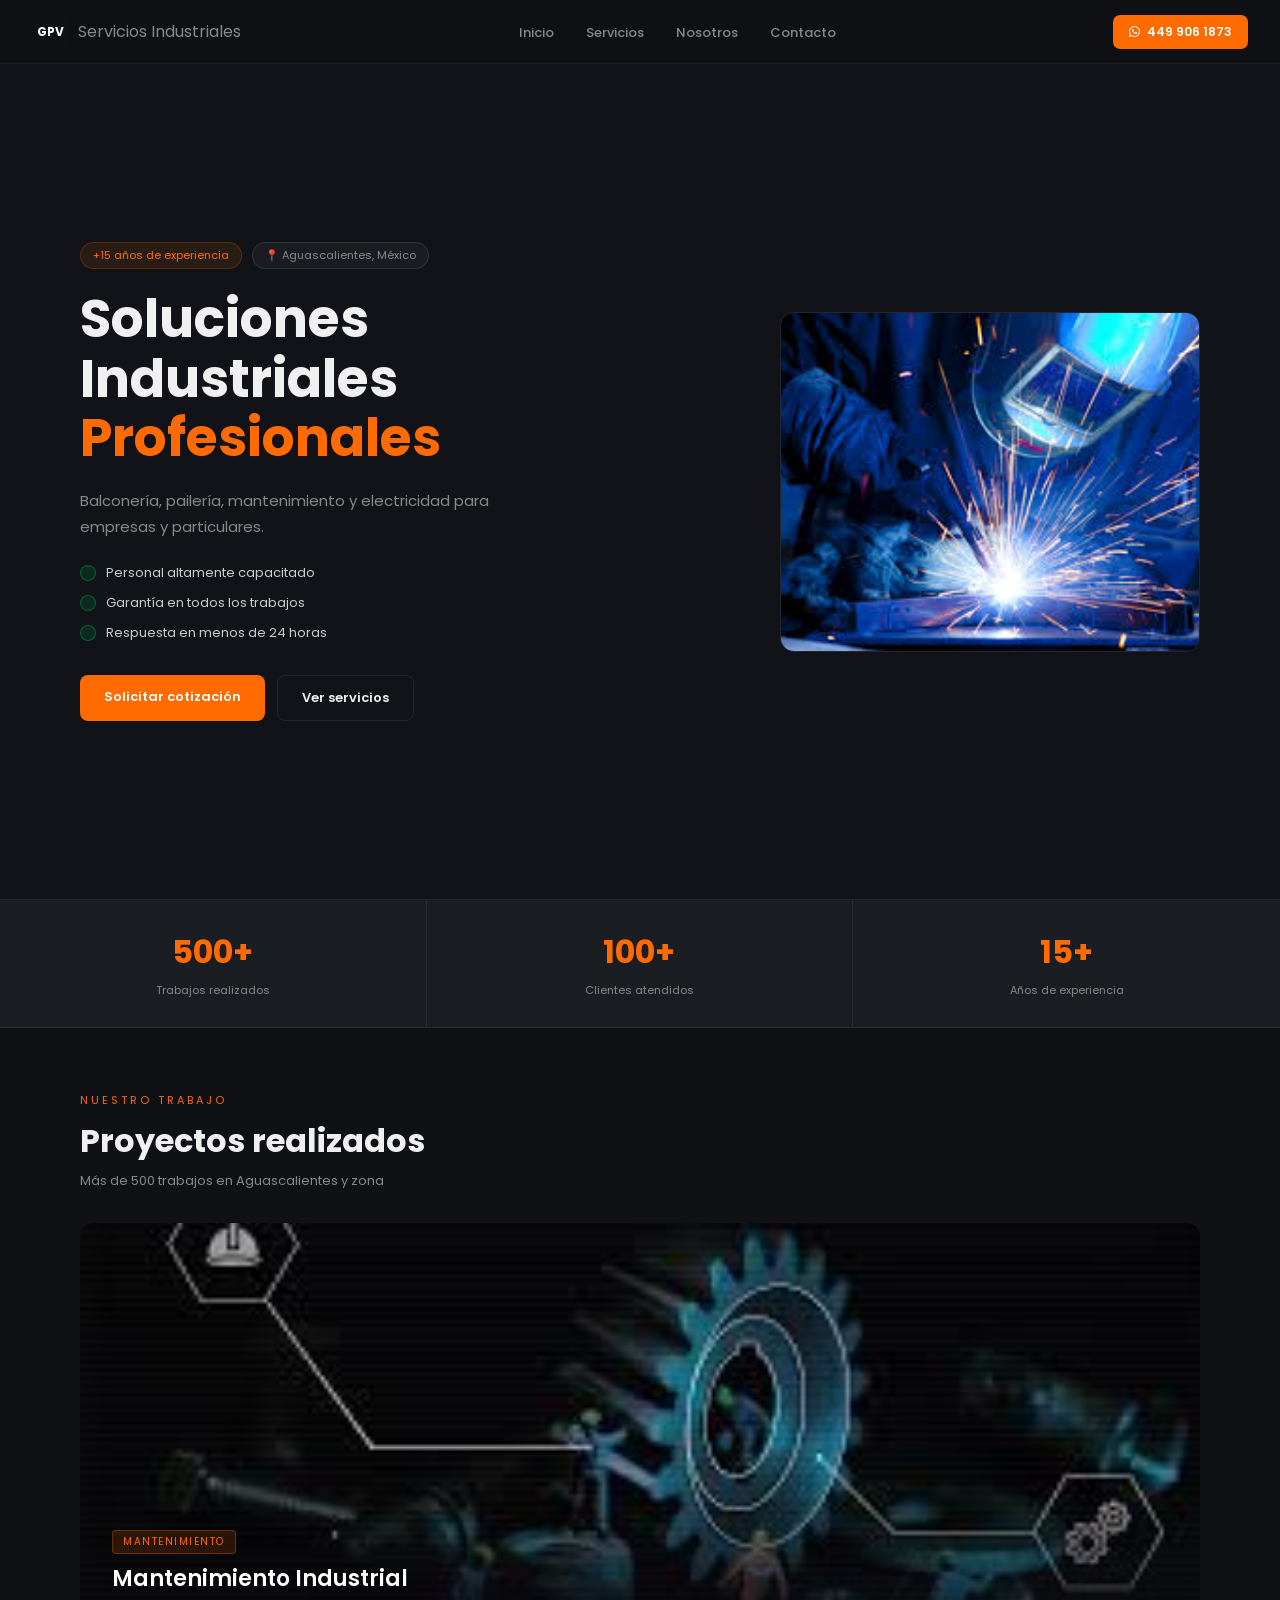
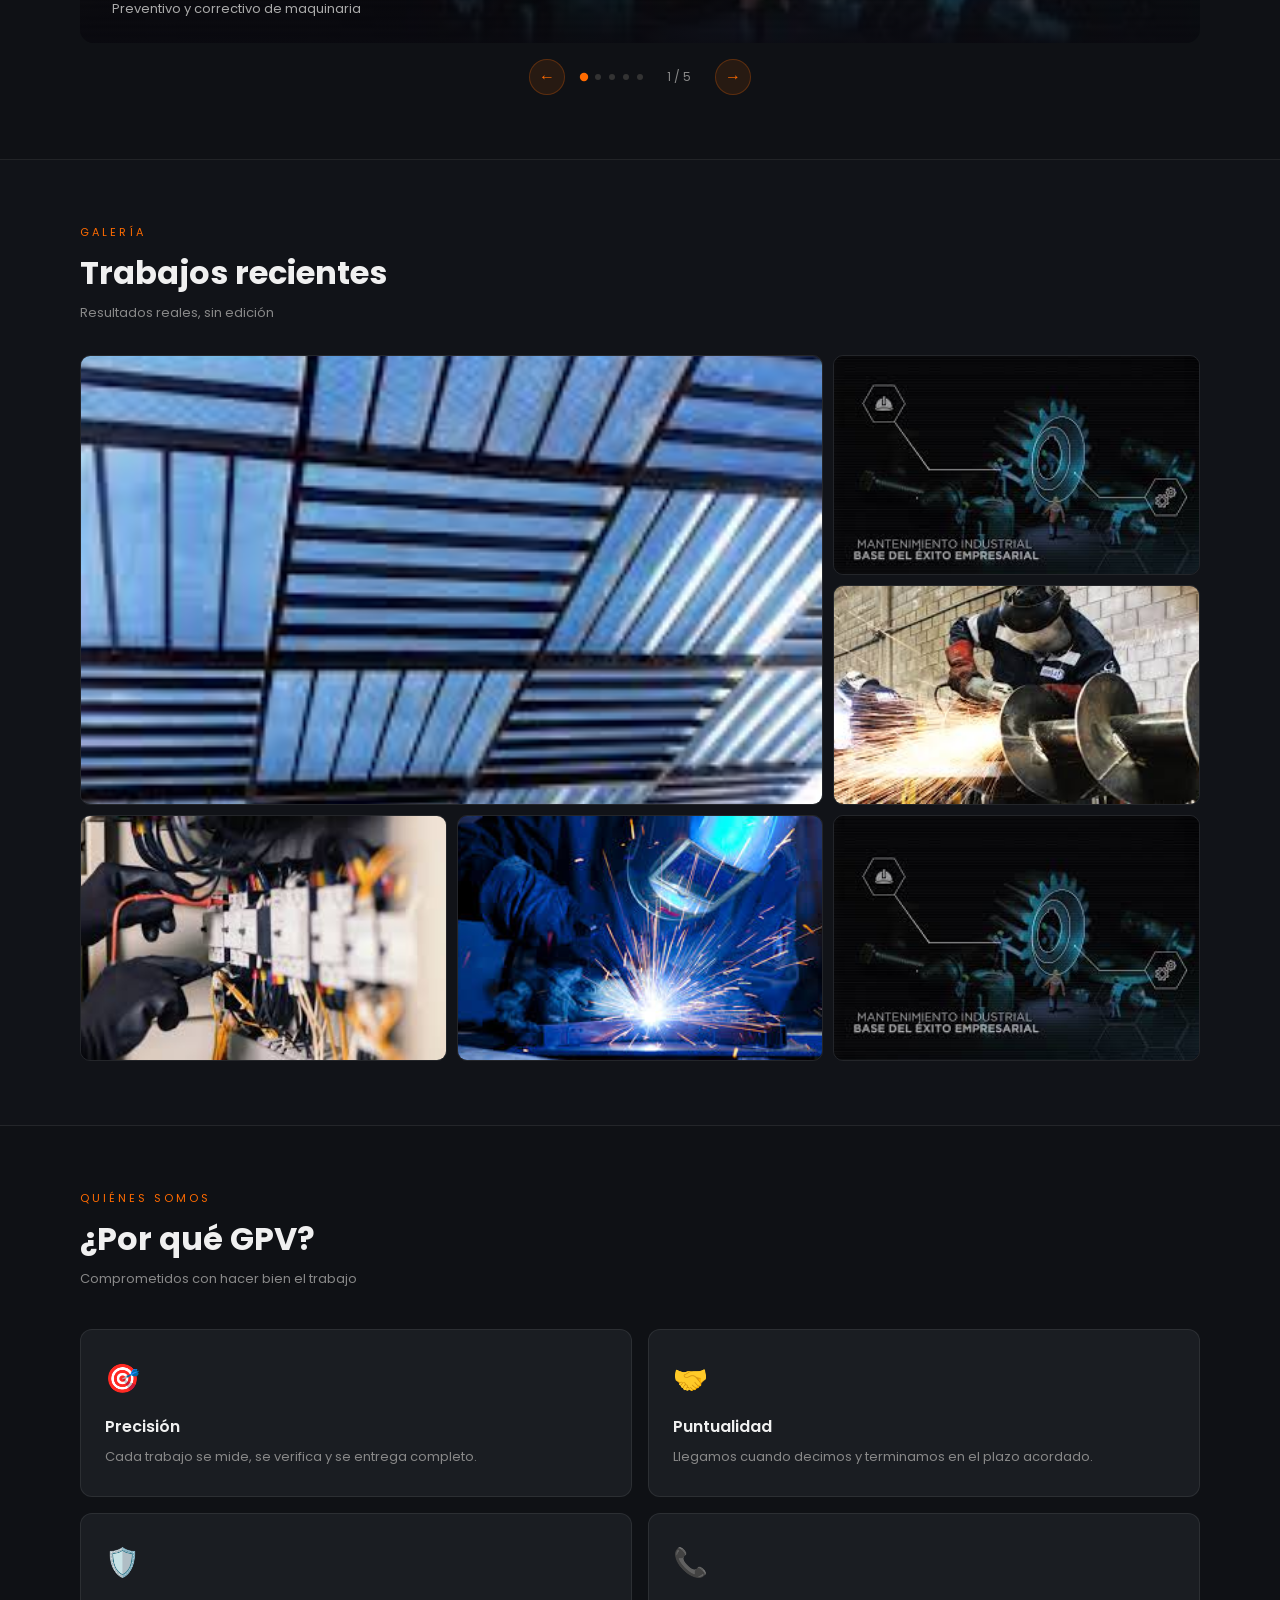
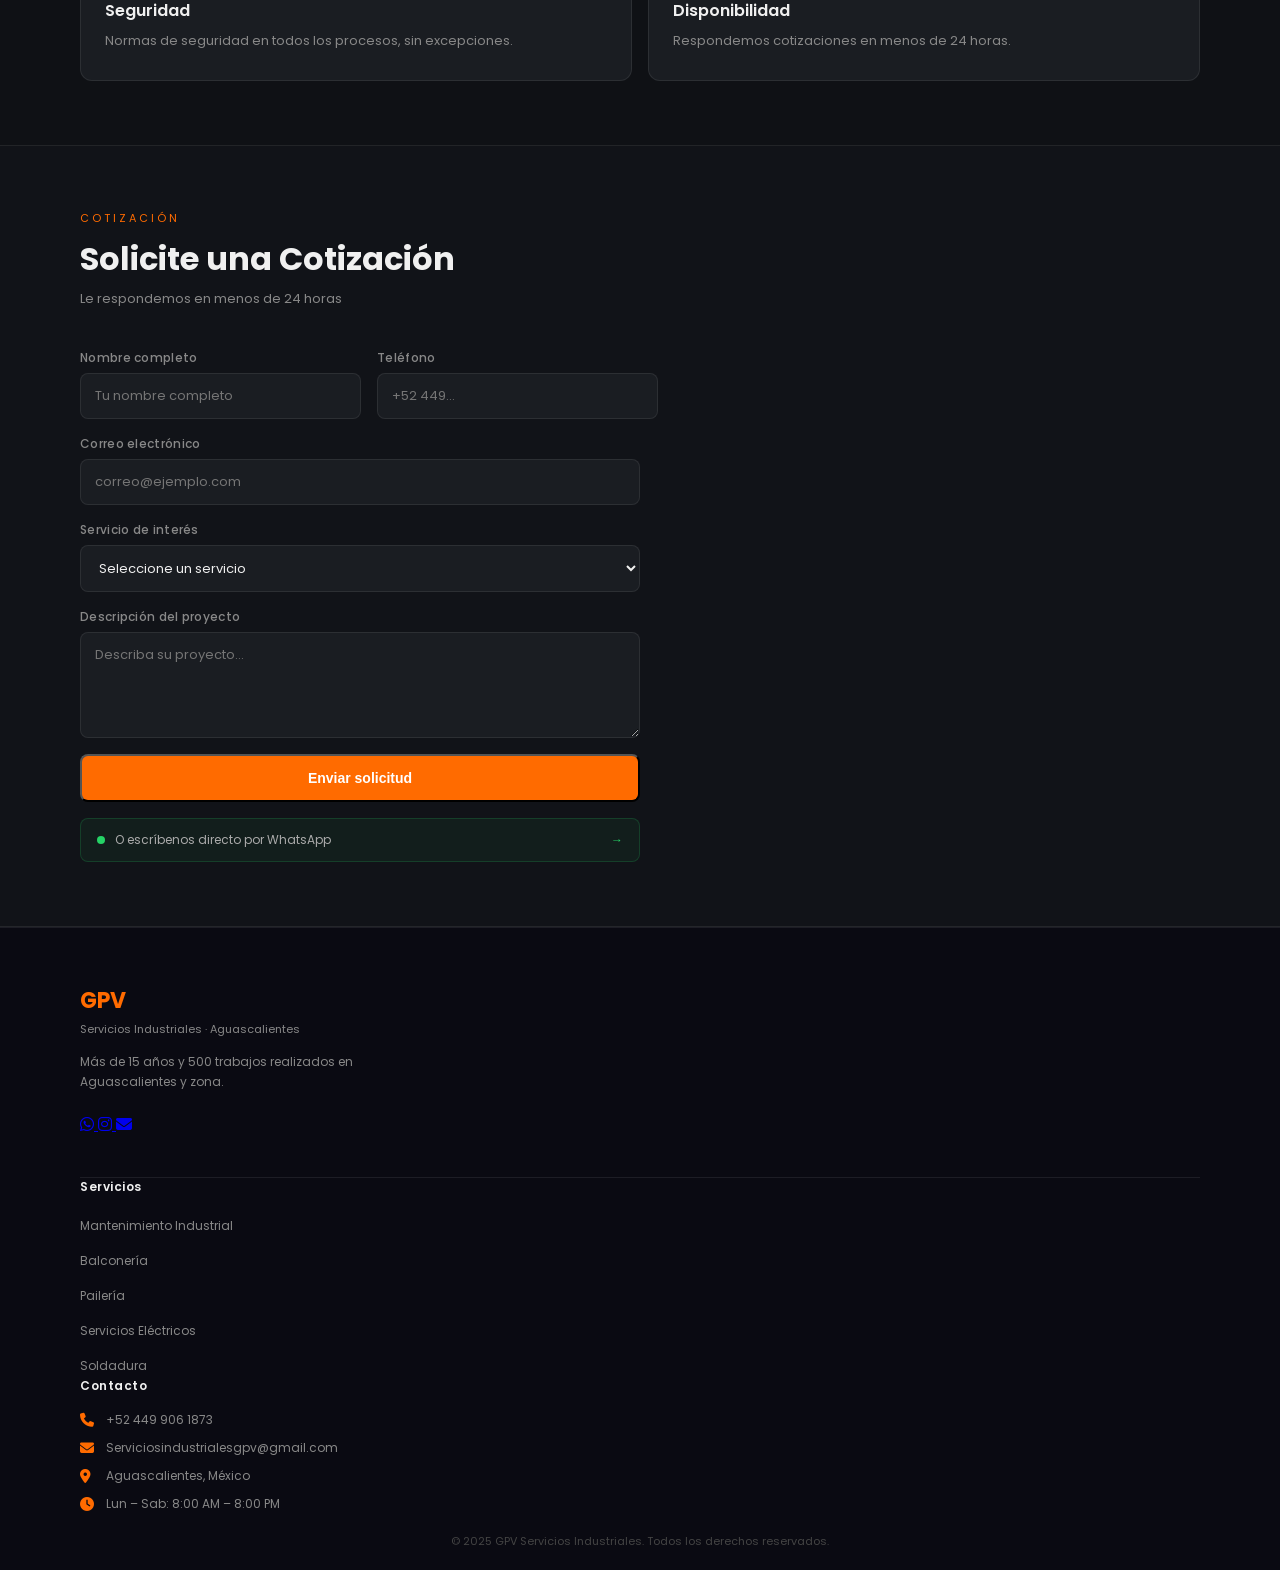
==== commit 2f6e3037: "fix header duplicado" ====
--- a/index.html
+++ b/index.html
@@ -37,7 +37,7 @@
     - Los navegadores pueden crear un índice de secciones
     -->
     <header class="header" id="header" role="banner">
-    <header class="header" id="header" role="banner">
+    
 
         <!-- 
         COMPONENTE: LOGO (MARCA VISUAL)
--- a/style.css
+++ b/style.css
@@ -141,7 +141,7 @@
        NOTA: ⚠️ PUEDE OCULTAR CONTENIDO si un elemento es MÁS ancho que pantalla
        MEJOR SOLUCIÓN: asegurar que ningún elemento exceda 100vw
     */
-    overflow-x: hidden;
+    overflow-x: clip;
 }
 
 
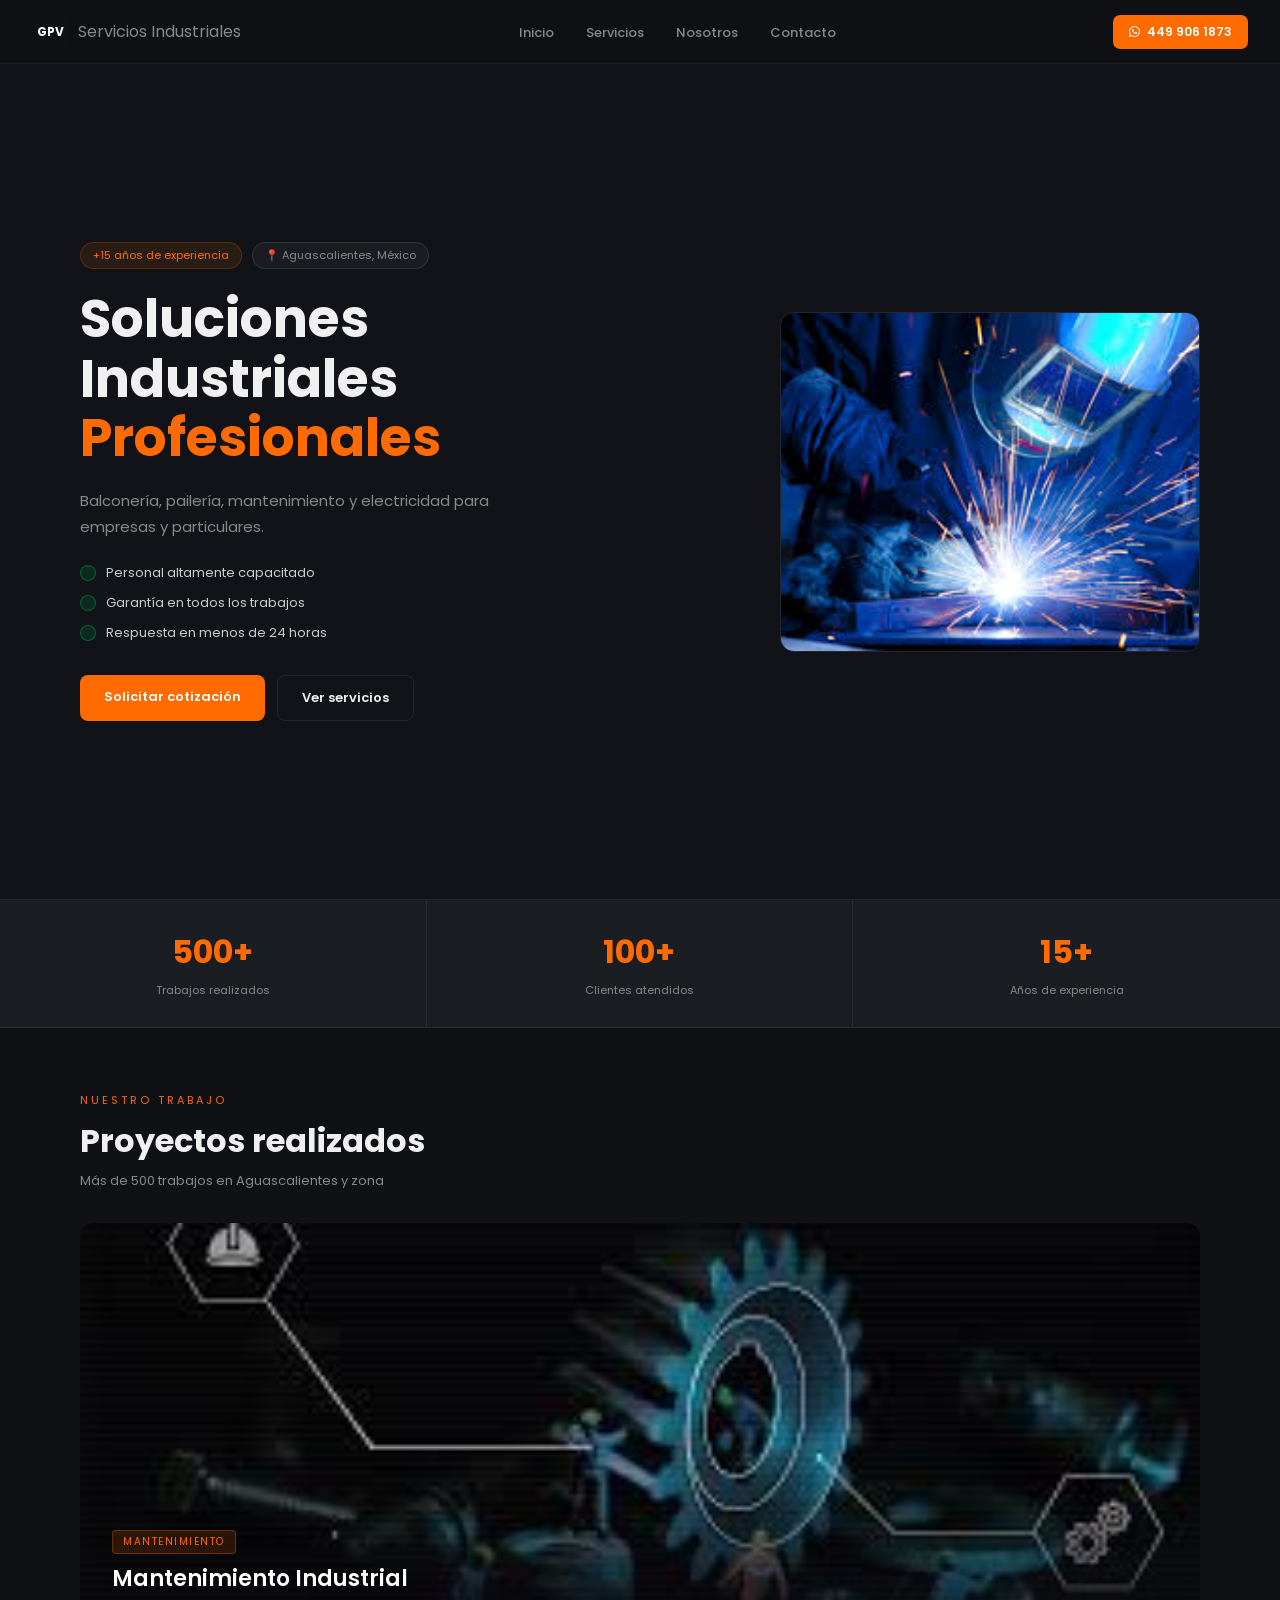
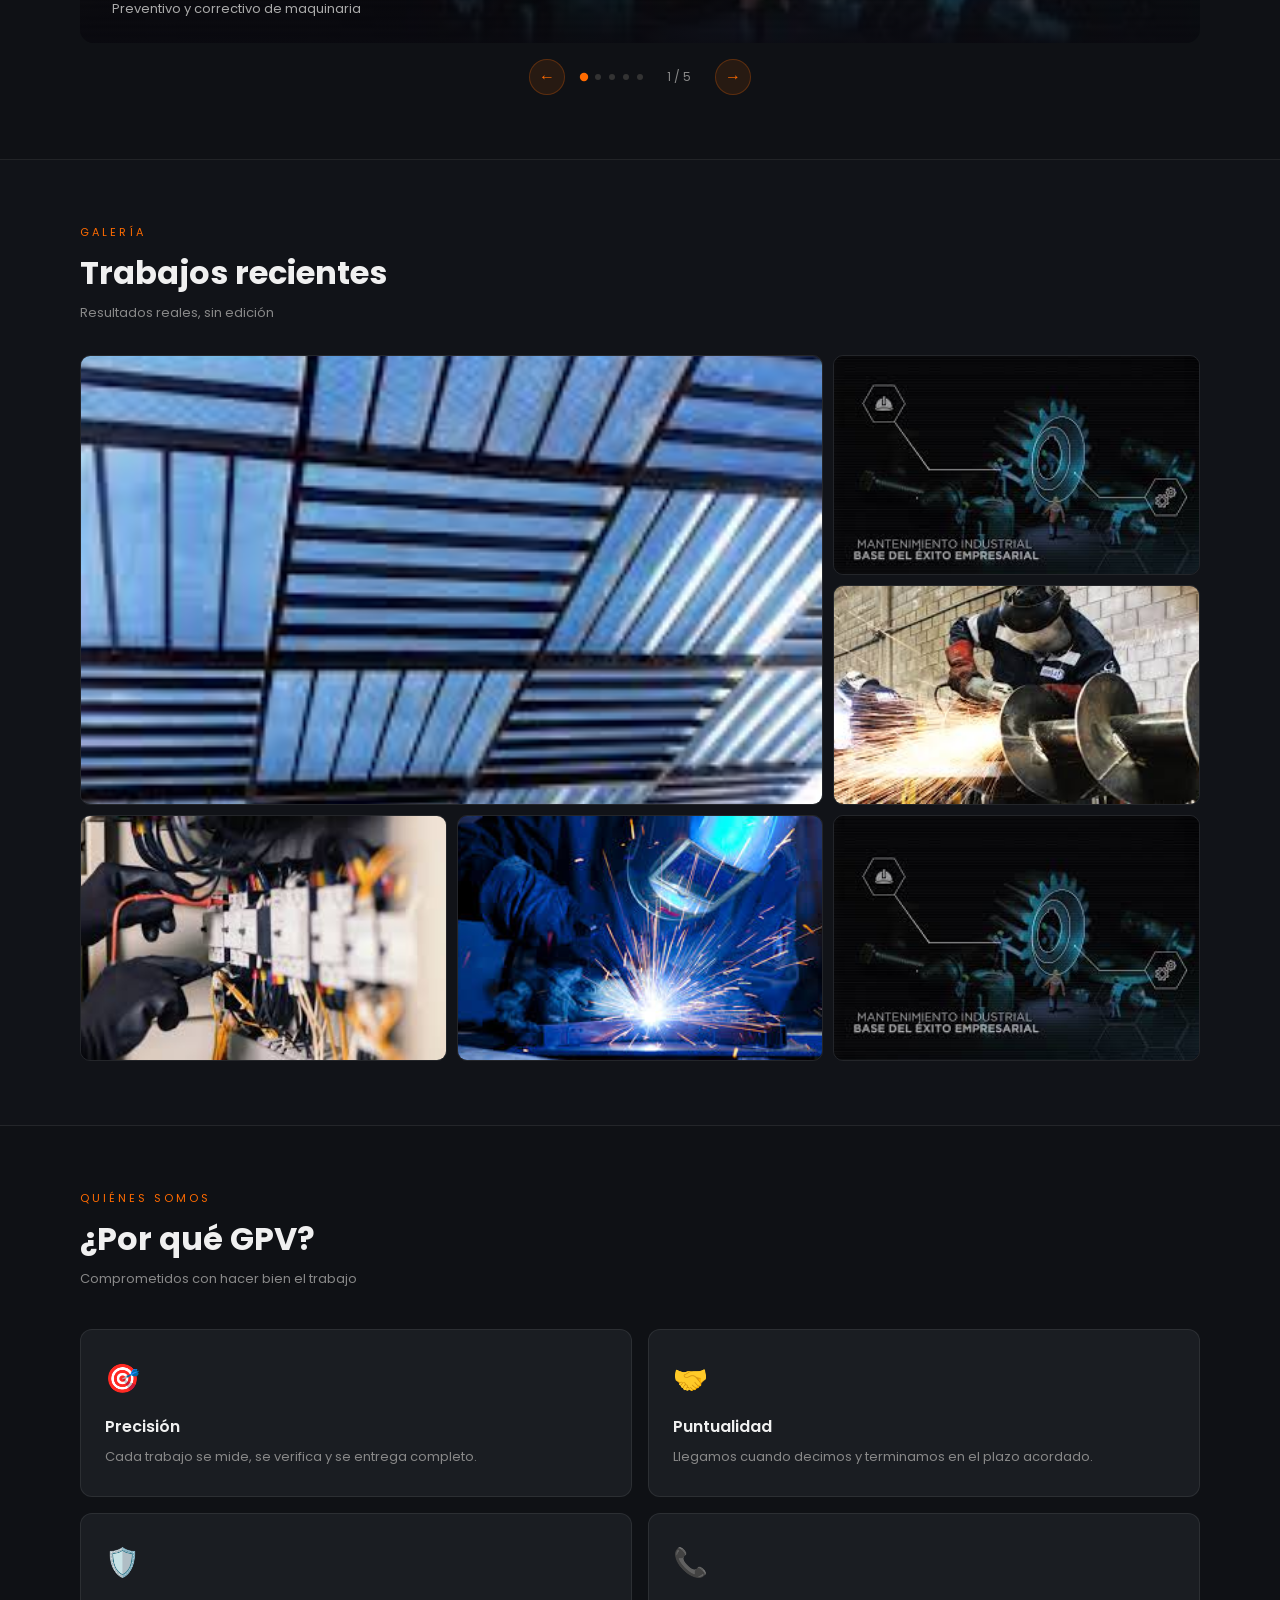
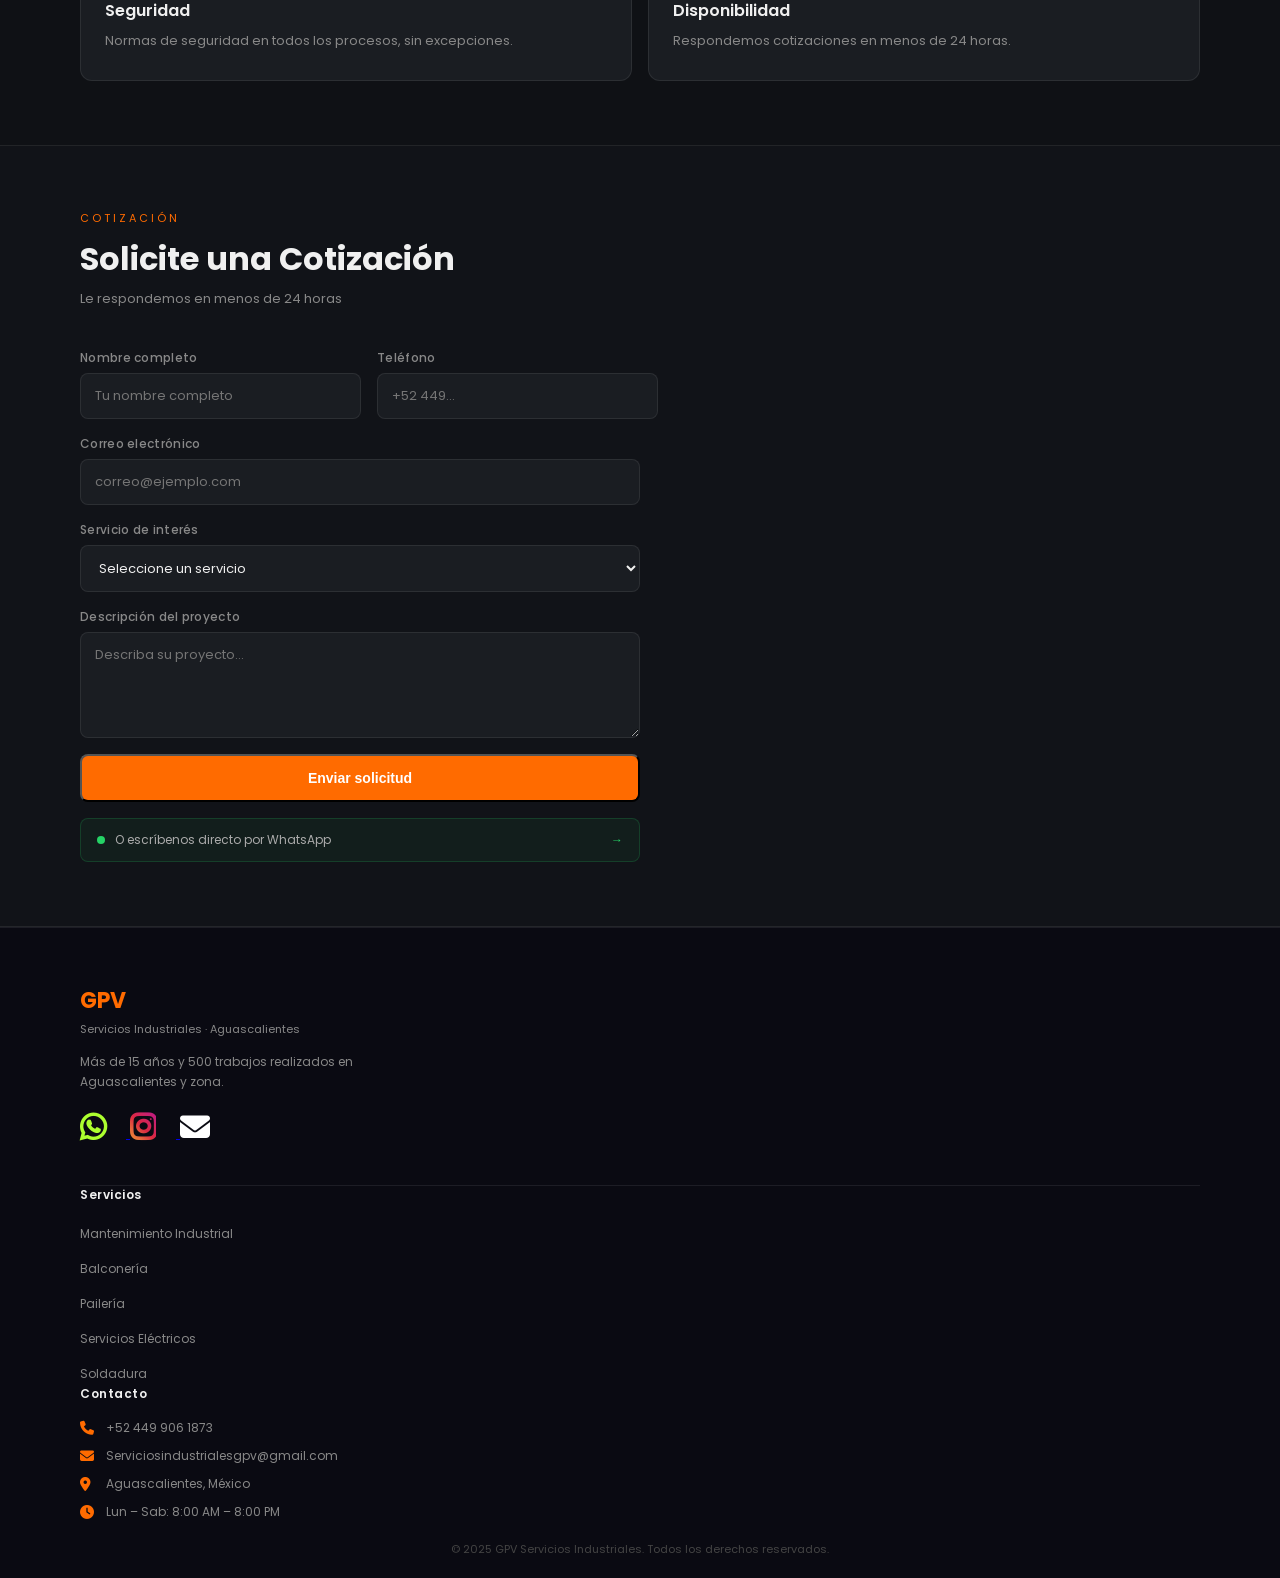
==== commit 2c68295d: "styles: cambios en color de iconos de footer de instagram, whatsapp y correo" ====
--- a/index.html
+++ b/index.html
@@ -37,7 +37,7 @@
     - Los navegadores pueden crear un índice de secciones
     -->
     <header class="header" id="header" role="banner">
-    
+
 
         <!-- 
         COMPONENTE: LOGO (MARCA VISUAL)
@@ -202,10 +202,7 @@
         - Accesibilidad: aria-expanded cambia false → true
         - Ambos comunican el mismo cambio de estado
         -->
-        <button class="header__burger" id="burger"
-                aria-label="Abrir menú"
-                aria-expanded="false"
-                aria-controls="nav">
+        <button class="header__burger" id="burger" aria-label="Abrir menú" aria-expanded="false" aria-controls="nav">
             <span></span>
             <span></span>
             <span></span>
@@ -530,7 +527,7 @@
             - Podrías agregar: aria-valuenow="1" aria-valuemin="0" aria-valuemax="5"
             - El lector diría: "Barra de progreso, 1 de 5"
             -->
-                <div class="slider__progress-fill" id="sliderProgress"></div>
+            <div class="slider__progress-fill" id="sliderProgress"></div>
             </div>
 
             <div class="slider__nav">
@@ -813,20 +810,17 @@
                 <div class="contacto__row">
                     <div class="contacto__field">
                         <label for="nombre">Nombre completo</label>
-                        <input type="text" id="nombre" placeholder="Tu nombre completo"
-                               autocomplete="name" required>
+                        <input type="text" id="nombre" placeholder="Tu nombre completo" autocomplete="name" required>
                     </div>
                     <div class="contacto__field">
                         <label for="telefono">Teléfono</label>
-                        <input type="tel" id="telefono" placeholder="+52 449..."
-                               autocomplete="tel" required>
+                        <input type="tel" id="telefono" placeholder="+52 449..." autocomplete="tel" required>
                     </div>
                 </div>
 
                 <div class="contacto__field">
                     <label for="email">Correo electrónico</label>
-                    <input type="email" id="email" placeholder="correo@ejemplo.com"
-                           autocomplete="email" required>
+                    <input type="email" id="email" placeholder="correo@ejemplo.com" autocomplete="email" required>
                 </div>
 
                 <div class="contacto__field">
@@ -844,8 +838,7 @@
 
                 <div class="contacto__field">
                     <label for="mensaje">Descripción del proyecto</label>
-                    <textarea id="mensaje" rows="4"
-                              placeholder="Describa su proyecto..." required></textarea>
+                    <textarea id="mensaje" rows="4" placeholder="Describa su proyecto..." required></textarea>
                 </div>
 
                 <button type="submit" class="btn btn--primary contacto__submit">
@@ -853,7 +846,7 @@
                 </button>
 
                 <a href="https://wa.me/524499061873" class="contacto__wa" target="_blank"
-                   aria-label="Contactar a GPV por WhatsApp">
+                    aria-label="Contactar a GPV por WhatsApp">
                     <span class="contacto__wa-dot" aria-hidden="true"></span>
                     O escríbenos directo por WhatsApp
                     <span class="contacto__wa-arrow" aria-hidden="true">→</span>
@@ -917,51 +910,50 @@
                     - aria-hidden="true" en icono solo visual
                     - El aria-label del link cubre accesibilidad
                     -->
-                        <a href="https://wa.me/524499061873" target="_blank" aria-label="WhatsApp">
-                            <i class="fa-brands fa-whatsapp" aria-hidden="true"></i>
-                        </a>
-                        <a href="https://www.instagram.com/serviciosindustriales" target="_blank"
-                            aria-label="Instagram">
-                            <i class="fa-brands fa-instagram" aria-hidden="true"></i>
-                        </a>
-                        <a href="mailto:Serviciosindustrialesgpv@gmail.com" aria-label="Correo electrónico">
-                            <i class="fa-solid fa-envelope" aria-hidden="true"></i>
-                        </a>
-                    </div>
-                </div>
-
-                <div class="footer__col">
-                    <h4 class="footer__col-title">Servicios</h4>
-                    <ul class="footer__list">
-                        <li><a href="#servicios">Mantenimiento Industrial</a></li>
-                        <li><a href="#servicios">Balconería</a></li>
-                        <li><a href="#servicios">Pailería</a></li>
-                        <li><a href="#servicios">Servicios Eléctricos</a></li>
-                        <li><a href="#servicios">Soldadura</a></li>
-                    </ul>
-                </div>
-
-                <div class="footer__col">
-                    <h4 class="footer__col-title">Contacto</h4>
-                    <ul class="footer__list footer__list--contact">
-                        <li>
-                            <i class="fa-solid fa-phone" aria-hidden="true"></i>
-                            +52 449 906 1873
-                        </li>
-                        <li>
-                            <i class="fa-solid fa-envelope" aria-hidden="true"></i>
-                            Serviciosindustrialesgpv@gmail.com
-                        </li>
-                        <li>
-                            <i class="fa-solid fa-location-dot" aria-hidden="true"></i>
-                            Aguascalientes, México
-                        </li>
-                        <li>
-                            <i class="fa-solid fa-clock" aria-hidden="true"></i>
-                            Lun – Sab: 8:00 AM – 8:00 PM
-                        </li>
-                    </ul>
-                </div>
+                    <a href="https://wa.me/524499061873" target="_blank" aria-label="WhatsApp">
+                        <i class="fa-brands fa-whatsapp" id="whatsapp" aria-hidden="true"></i>
+                    </a>
+                    <a href="https://www.instagram.com/serviciosindustriales" target="_blank" aria-label="Instagram">
+                        <i class="fa-brands fa-instagram" id="instagram" aria-hidden="true"></i>
+                    </a>
+                    <a href="mailto:Serviciosindustrialesgpv@gmail.com" aria-label="Correo electrónico">
+                        <i class="fa-solid fa-envelope" id="correo" aria-hidden="true"></i>
+                    </a>
+                </div>
+            </div>
+
+            <div class="footer__col">
+                <h4 class="footer__col-title">Servicios</h4>
+                <ul class="footer__list">
+                    <li><a href="#servicios">Mantenimiento Industrial</a></li>
+                    <li><a href="#servicios">Balconería</a></li>
+                    <li><a href="#servicios">Pailería</a></li>
+                    <li><a href="#servicios">Servicios Eléctricos</a></li>
+                    <li><a href="#servicios">Soldadura</a></li>
+                </ul>
+            </div>
+
+            <div class="footer__col">
+                <h4 class="footer__col-title">Contacto</h4>
+                <ul class="footer__list footer__list--contact">
+                    <li>
+                        <i class="fa-solid fa-phone" aria-hidden="true"></i>
+                        +52 449 906 1873
+                    </li>
+                    <li>
+                        <i class="fa-solid fa-envelope" aria-hidden="true"></i>
+                        Serviciosindustrialesgpv@gmail.com
+                    </li>
+                    <li>
+                        <i class="fa-solid fa-location-dot" aria-hidden="true"></i>
+                        Aguascalientes, México
+                    </li>
+                    <li>
+                        <i class="fa-solid fa-clock" aria-hidden="true"></i>
+                        Lun – Sab: 8:00 AM – 8:00 PM
+                    </li>
+                </ul>
+            </div>
 
             </div>
 
@@ -1016,7 +1008,7 @@
     - Presiona Enter → abre WhatsApp
     -->
     <a href="https://wa.me/524499061873" class="cta-flotante" target="_blank"
-       aria-label="Cotizar con GPV Servicios Industriales por WhatsApp">
+        aria-label="Cotizar con GPV Servicios Industriales por WhatsApp">
         <i class="fa-brands fa-whatsapp" aria-hidden="true"></i>
         Cotizar por WhatsApp
     </a>
--- a/style.css
+++ b/style.css
@@ -1992,6 +1992,34 @@
     margin-bottom: 14px;
 }
 
+#whatsapp{
+color: greenyellow;
+font-weight:  700;
+font-size: 30px;
+margin-right: 20px;
+}
+
+#instagram {
+  /* Los colores icónicos de IG en 45 grados */
+  background: linear-gradient(45deg, #f09433 0%, #e6683c 25%, #dc2743 50%, #cc2366 75%, #bc1888 100%);
+  
+  /* Este truco hace que el degradado se aplique solo al texto/icono */
+  -webkit-background-clip: text;
+  -webkit-text-fill-color: transparent;
+  background-clip: text;
+  
+  font-weight: 700; /* Corregí el 'font' por 'font-weight' para que funcione */
+  font-size: 30px;
+  margin-right: 20px;
+  display: inline-block; /* Necesario para que el gradiente se renderice bien */
+}
+#correo{
+color: rgb(255, 255, 255);
+font-weight:  700;
+font-size: 30px;
+margin-right: 20px;
+}
+
 .footer__desc {
     /* Descripción corta de la empresa */
     font-size: 12px;
